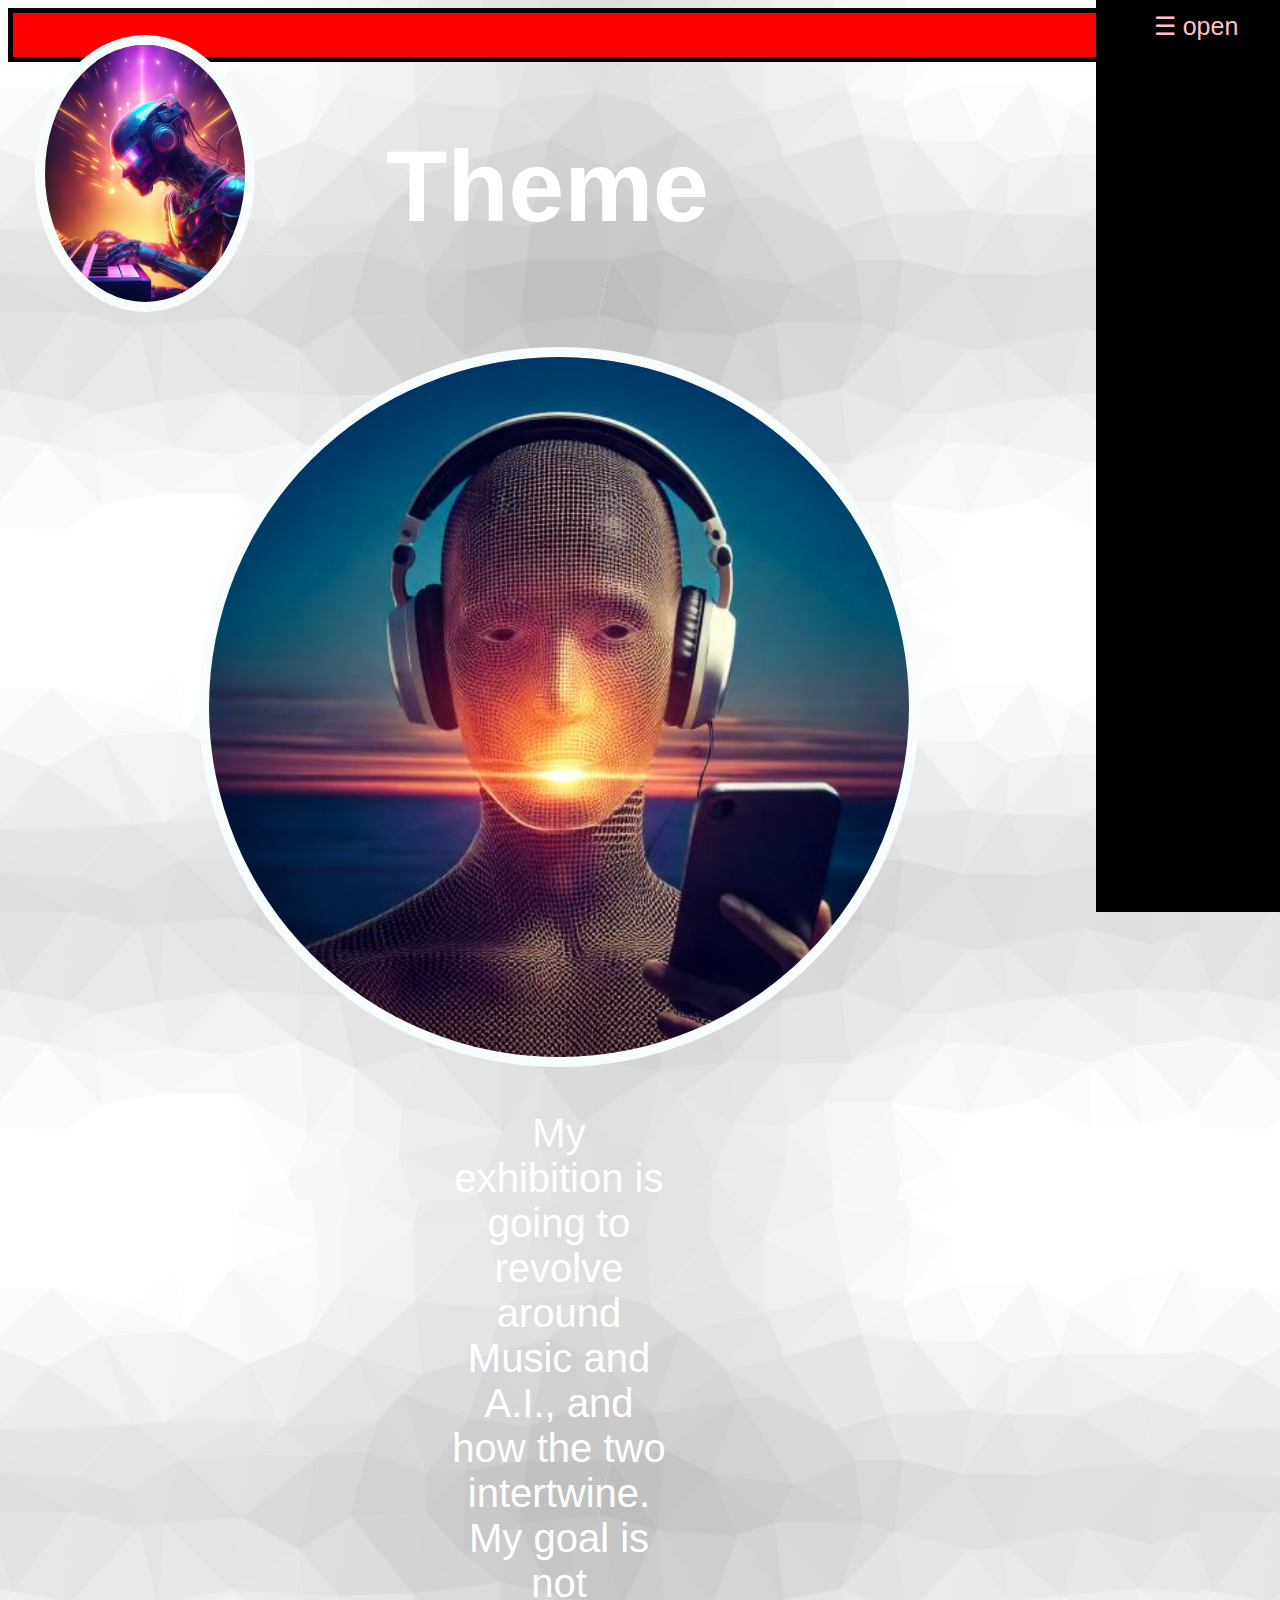
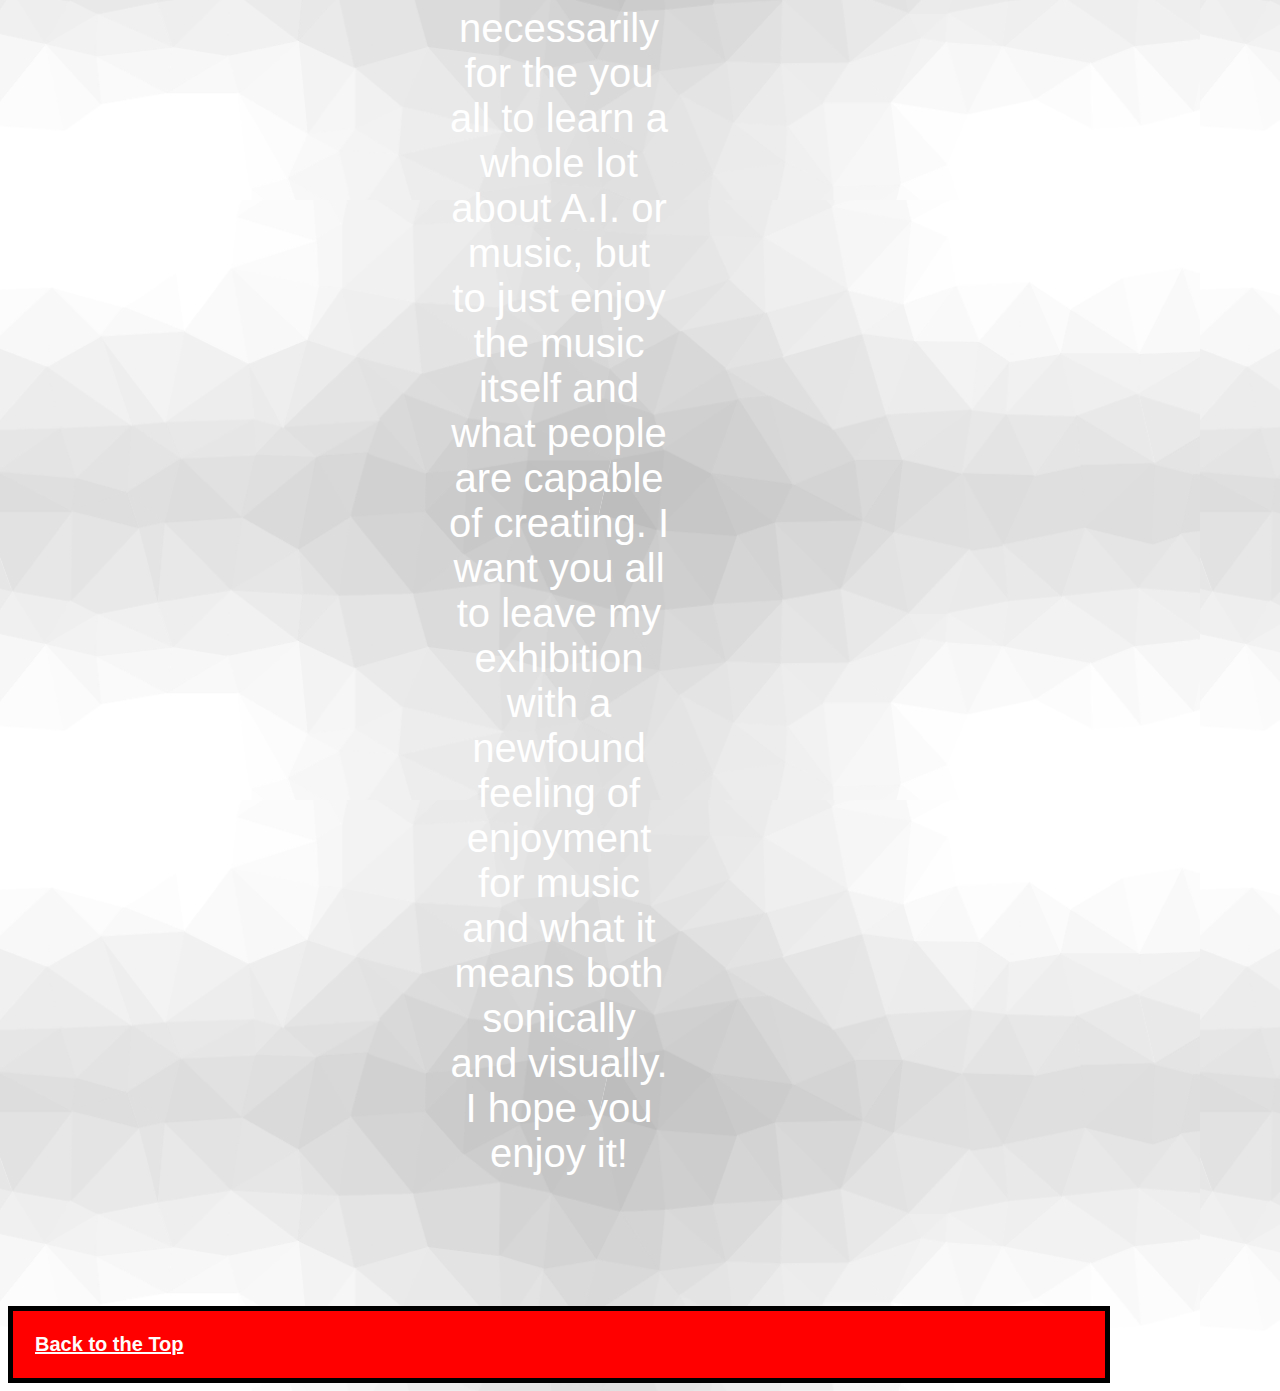
==== Website-Art/about.html @ 968a1096 "adfs" ====
<!DOCTYPE html>
<html lang="en-us">
    <head>
        <meta charset="UTF-8">
        <meta name="description" content="my website">
        <meta name="author" content="Conor Manley">
        <meta name="viewport" content="width-device-width, initial-scale=1.0">

        <link rel="stylesheet" type="text/css" href="./style.css">

        <title>
            CONORSWORLD
        </title>    

    </head>

    <body>

        <nav>
            <a href="index.html">
                <img src="./images/Robot.jpeg" alt="Conor Manley" width="200" style="float: left">
            </a>
        </nav>

        
        <div class="sidenav">
            <a>
                <span onclick="openNav()">&#9776; open</span>
            </a>    
        </div>
             
        <script>
            function openNav() {
            document.getElementById("myNav").style.width = "100%";
            }
    
            function closeNav() {
            document.getElementById("myNav").style.width = "0%";
            }
        </script>
        
        <div id="myNav" class="overlay">
            <a href="javascript:void(0)" class="closebtn" onclick="closeNav()">&times;</a>
            <div class="overlay-content">
                <a href="./index.html">Home</a>
                <a href="./me.html">About Me</a>
                <a href="./Video1.html">Composition</a>
                <a href="./Video2.html">Heartbeat</a>
                <a href="./Video3.html">Beach Boys</a>
                <a href="./Video4.html">Vortex</a>
                <a href="./Game1.html">Bread</a>
                <a href="./Video5.html">Zuck</a> 
                <a href="./Song1.html">Joy</a>
                <a href="./reflection.html">Reflection</a> 
              <br />
              <br />
              <br />
              <br />
              <br />
              <br />
              <br />
              <br />
              <br />
              <br />
              <br />
              <br />
              <a>&#xA9 2024 Conor Manley</a>
            </div>
        </div>

        <h1 style="margin-right: 270px">
            Theme
        </h1>

        <br />
        <br />

        <div class="conor-photo">
            <img src="./images/firefly.jpg" alt="Conor Manley" width="700">
        </div>

        <div class="about">
            <p>
                My exhibition is going to revolve around Music and A.I., and how the two intertwine.
                My goal is not necessarily for the you all to learn a whole lot about A.I. or music, but to just enjoy the music itself and what people are capable of creating. I want you all to leave my exhibition with a newfound feeling of enjoyment for music and what it means both sonically and visually.
                I hope you enjoy it!
            </p>
        </div>

        <br />
        <br />
        <br />
        <br />
        <br />

        <nav>
            <a href="./about.html"><b>Back to the Top</b></a>
        </nav>

    </body>
---- Website-Art/style.css ----
nav {
    background-color: red;
    text-align: left;
    color: rgb(0, 0, 0);
    padding: 2.0%;
    border: 5px black solid;
}

a {
    color: rgb(254, 252, 252);
    font-family: Arial, Helvetica, sans-serif;
    font-size: 20px;
} 

body {
    font-family: 'Lato', sans-serif; 
    text-align: center; 
    margin-right: 170px;
    background-image: url("./images/background.jpg");
    }

img {
    border: 10px solid rgb(247, 252, 252);
    border-radius: 50%;
}

h1 {
    font-size: 100px;
    color: white 
}

h2 {
    margin-right: 270px;
    font-size: 50px;
    color: white;
}
  
.sidenav {
    height: 100%;
    width: 160px;
    position: fixed;
    z-index: 1;
    top: 0;
    right: 0;
    background-color: black;
    overflow-x: hidden;
    padding-top: 20px;
}

.sidenav a {
    padding: 6px 8px 6px 16px;
    text-decoration: none;
    font-size: 25px;
    color: pink;
    display: block;
}
  
.sidenav a:hover {
    color: blue;
}

.sidenav a:visited {
    color: purple; /* Changes to purple after the link is clicked */
}
  
.main {
    margin-left: 160px; 
    font-size: 28px; 
    padding: 0px 10px;
}

.overlay {
    height: 100%;
    width: 0;
    position: fixed;
    z-index: 2;
    top: 0;
    right: 0;
    background-color: rgb(0,0,0);
    background-color: rgba(0,0,0, 0.9);
    overflow-x: hidden;
    transition: 0.5s;
}
  
.overlay-content {
    position: relative;
    top: 25%;
    width: 100%;
    text-align: center;
    margin-top: 30px;
}
  
.overlay a {
    padding: 8px;
    text-decoration: none;
    font-size: 36px;
    color: pink;
    display: block;
    transition: 0.3s;
}
  
.overlay a:hover, .overlay a:focus {
    color: #f1f1f1;
}
  
.overlay .closebtn {
    position: absolute;
    top: 20px;
    left: 45px;
    font-size: 60px;
}
  
@media screen and (max-height: 450px) {
    .overlay a {font-size: 20px}
    .overlay .closebtn {
    font-size: 40px;
    top: 15px;
    right: 35px; }
    .sidenav {padding-top: 15px;}
    .sidenav a {font-size: 18px;}
}

.img-conor-photo {
    float: left;
    padding-left: 4em;
    padding-top: 2em;
}

.img-services {
    border: none;
    border-radius: 0%;
    width: 1000px
}

.video-services {
    width: 500px
}

.about {
    color: white;
    text-align: center;
    font-size: 40px;
    padding-left: 11em;
    padding-right: 11em;
}

.contact {
    color: black;
    text-align: center;
    font-size: 30px;
    padding: 100px;
    margin: auto;
}

.home {
    color:white;
    text-align: center;
    font-size: 40px;
    padding-left: 11em;
    padding-right: 11em;
}

@media screen and (min-width: 769px) and (max-width: 1280px) {
    .nav {width:fit-content; height: fit-content;}
    .sidenav{padding: 6px 8px 6px 16px}
    .img {width:fit-content; height:fit-content}
    .h1 {font-size: 70px}
    .h2 {font-size: 40px}
    .p {padding: 30px}
}

@media screen and (min-width: 361px) and (max-width: 768px) {
    .h1 {font-size: 18px}
    .h2 {font-size: 24px}
    .sidenav {padding: 3px 4px 3px 8px; width: 100%; position: relative;}
    .img {width: 100%; margin-left: 0;}
    .p {padding: 10px}
    .nav {width: fit-content; height: fit-content}
    .body {margin-right: 0}
}

@media screen and (max-width: 360px) {
    .img {width: 100%; float: none; margin-left: 0; height: auto}
    .sidenav {padding: 3px 4px 3px 8px; width: 100%; position: relative;}
    .nav {width: fit-content; height: fit-content}
    .h1 {font-size: 18px;}
    .h2 {font-size: 24px}
    .p {padding: 10px}
    .body {margin-right: 0}
}

.audio-container {
    text-align: center;
    margin: 20px 0;
}

audio {
    width: 100%; 
    max-width: 400px; 
    border: 2px solid black;
    border-radius: 10px; 
}
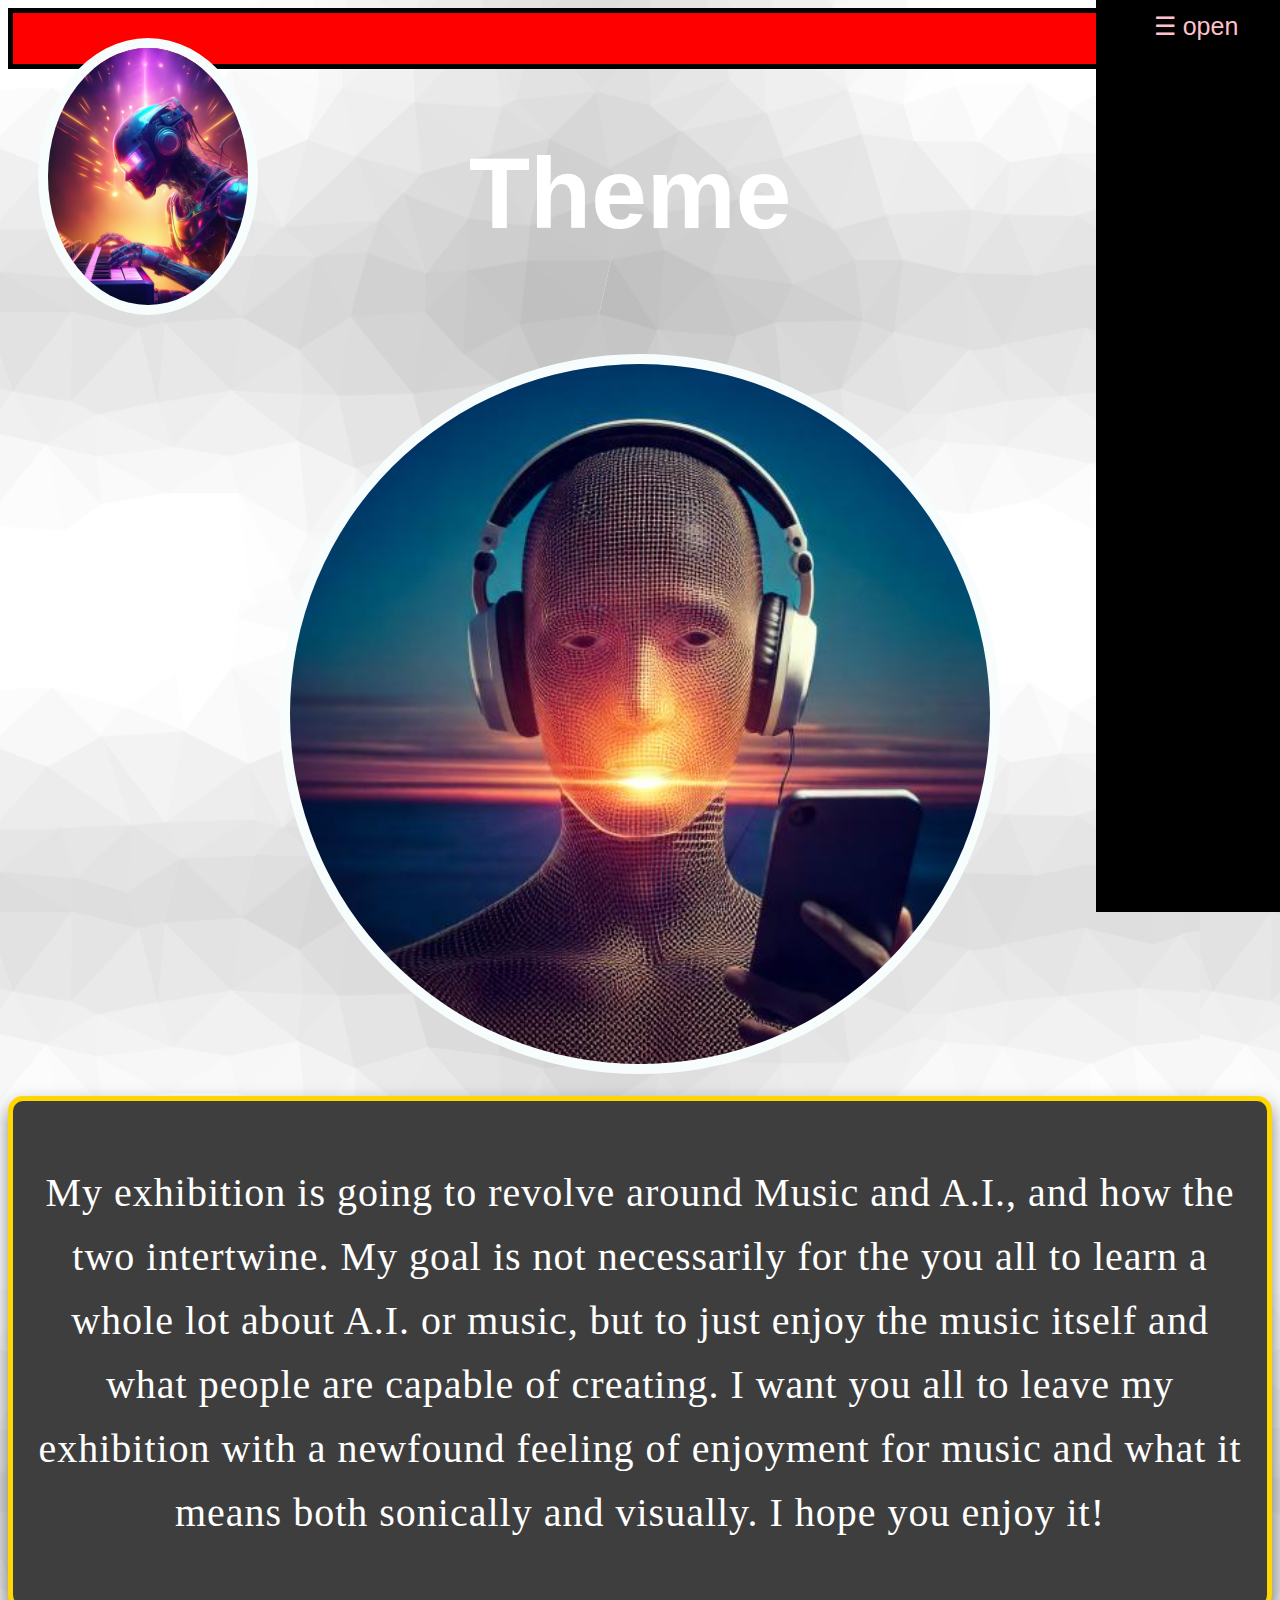
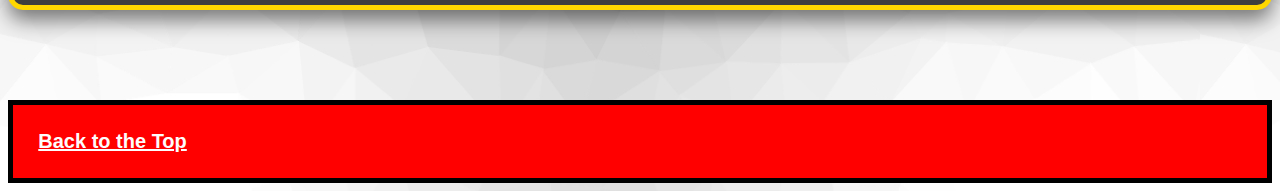
==== commit 98cc9b15: "sgsfg" ====
--- a/Website-Art/about.html
+++ b/Website-Art/about.html
@@ -79,6 +79,8 @@
             <img src="./images/firefly.jpg" alt="Conor Manley" width="700">
         </div>
 
+        <br/>
+
         <div class="about">
             <p>
                 My exhibition is going to revolve around Music and A.I., and how the two intertwine.
--- a/Website-Art/style.css
+++ b/Website-Art/style.css
@@ -15,7 +15,7 @@
 body {
     font-family: 'Lato', sans-serif; 
     text-align: center; 
-    margin-right: 170px;
+    margin-right: 0 auto;
     background-image: url("./images/background.jpg");
     }
 
@@ -57,10 +57,6 @@
   
 .sidenav a:hover {
     color: blue;
-}
-
-.sidenav a:visited {
-    color: purple; /* Changes to purple after the link is clicked */
 }
   
 .main {
@@ -102,6 +98,10 @@
 .overlay a:hover, .overlay a:focus {
     color: #f1f1f1;
 }
+
+.overlay a:visited {
+    color: purple; 
+}
   
 .overlay .closebtn {
     position: absolute;
@@ -140,8 +140,16 @@
     color: white;
     text-align: center;
     font-size: 40px;
-    padding-left: 11em;
-    padding-right: 11em;
+    padding: 20px; 
+    margin: 0 auto; 
+    background-color: #3e3e3e; 
+    border: 5px solid gold; 
+    border-radius: 15px; 
+    box-shadow: 0 10px 20px rgba(0, 0, 0, 0.5); 
+    max-width: 1400px; 
+    font-family: 'Georgia', serif; 
+    letter-spacing: 1px; 
+    line-height: 1.6; 
 }
 
 .contact {
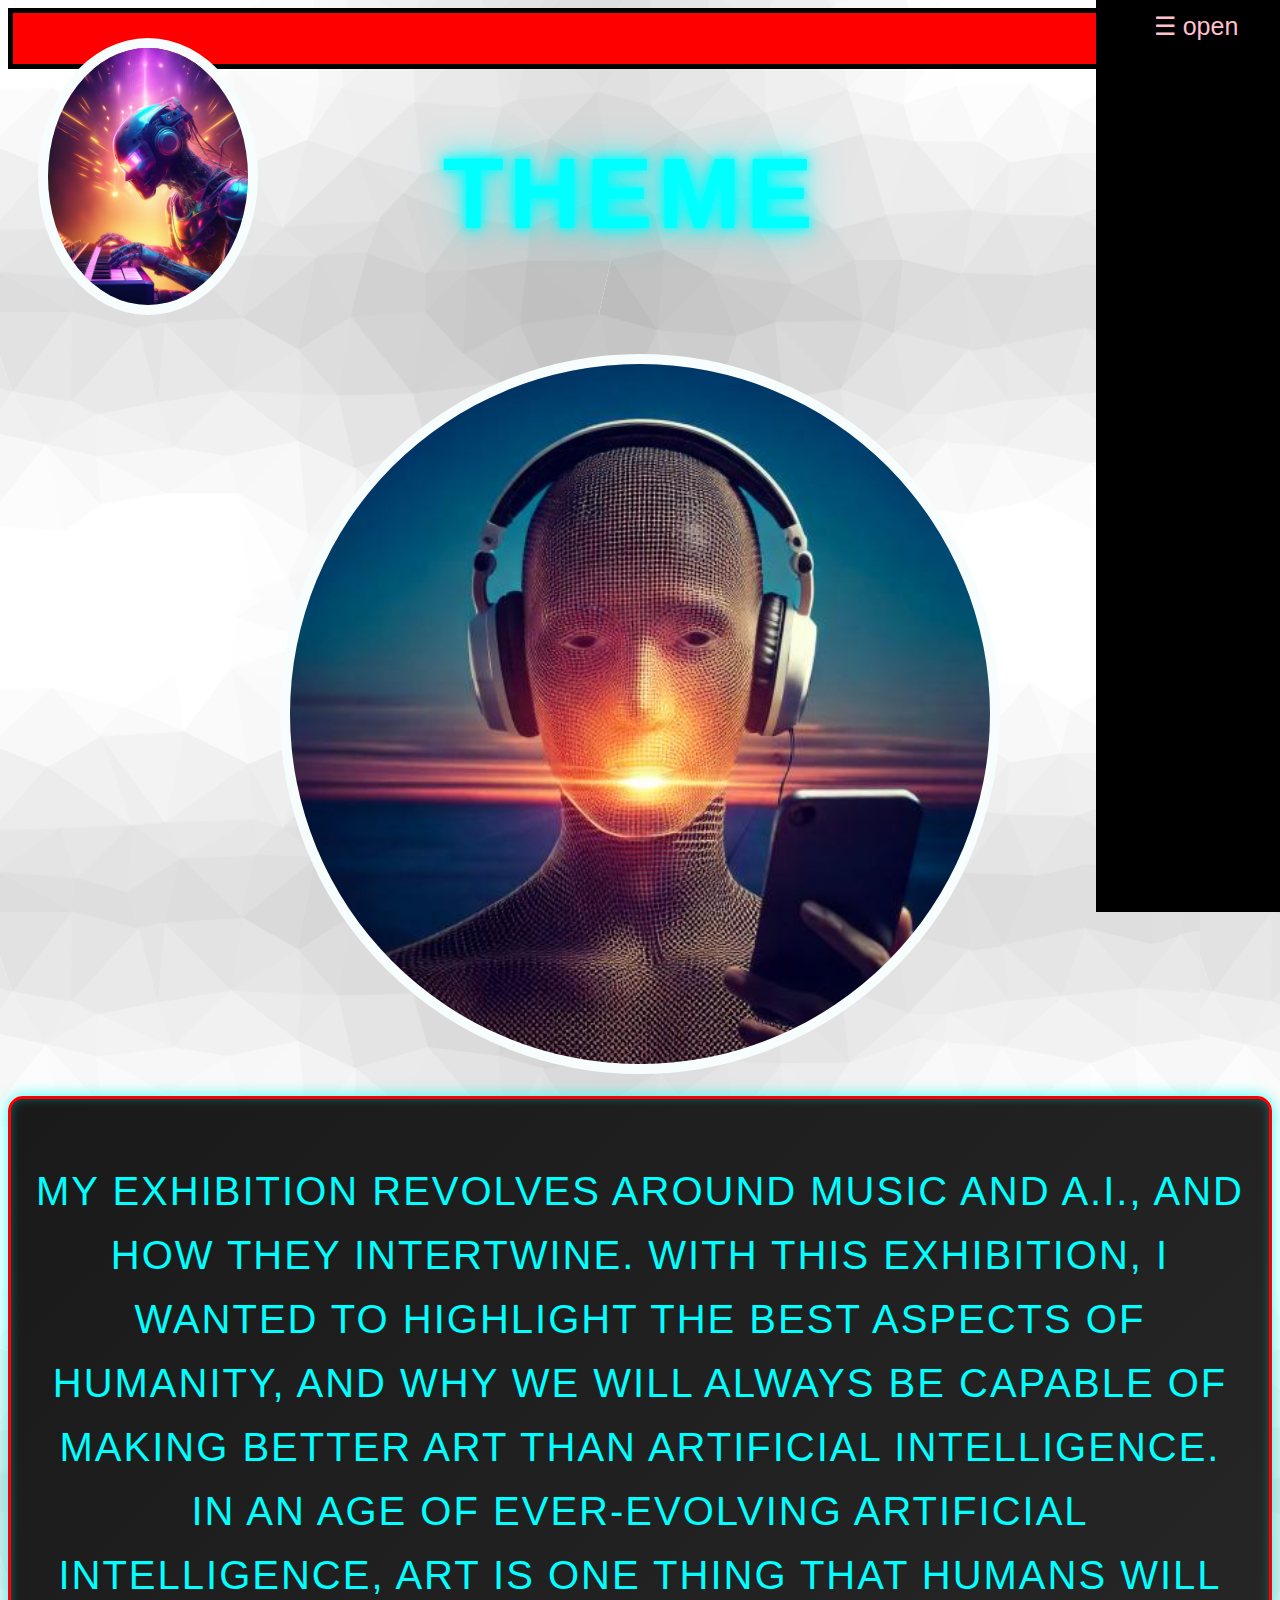
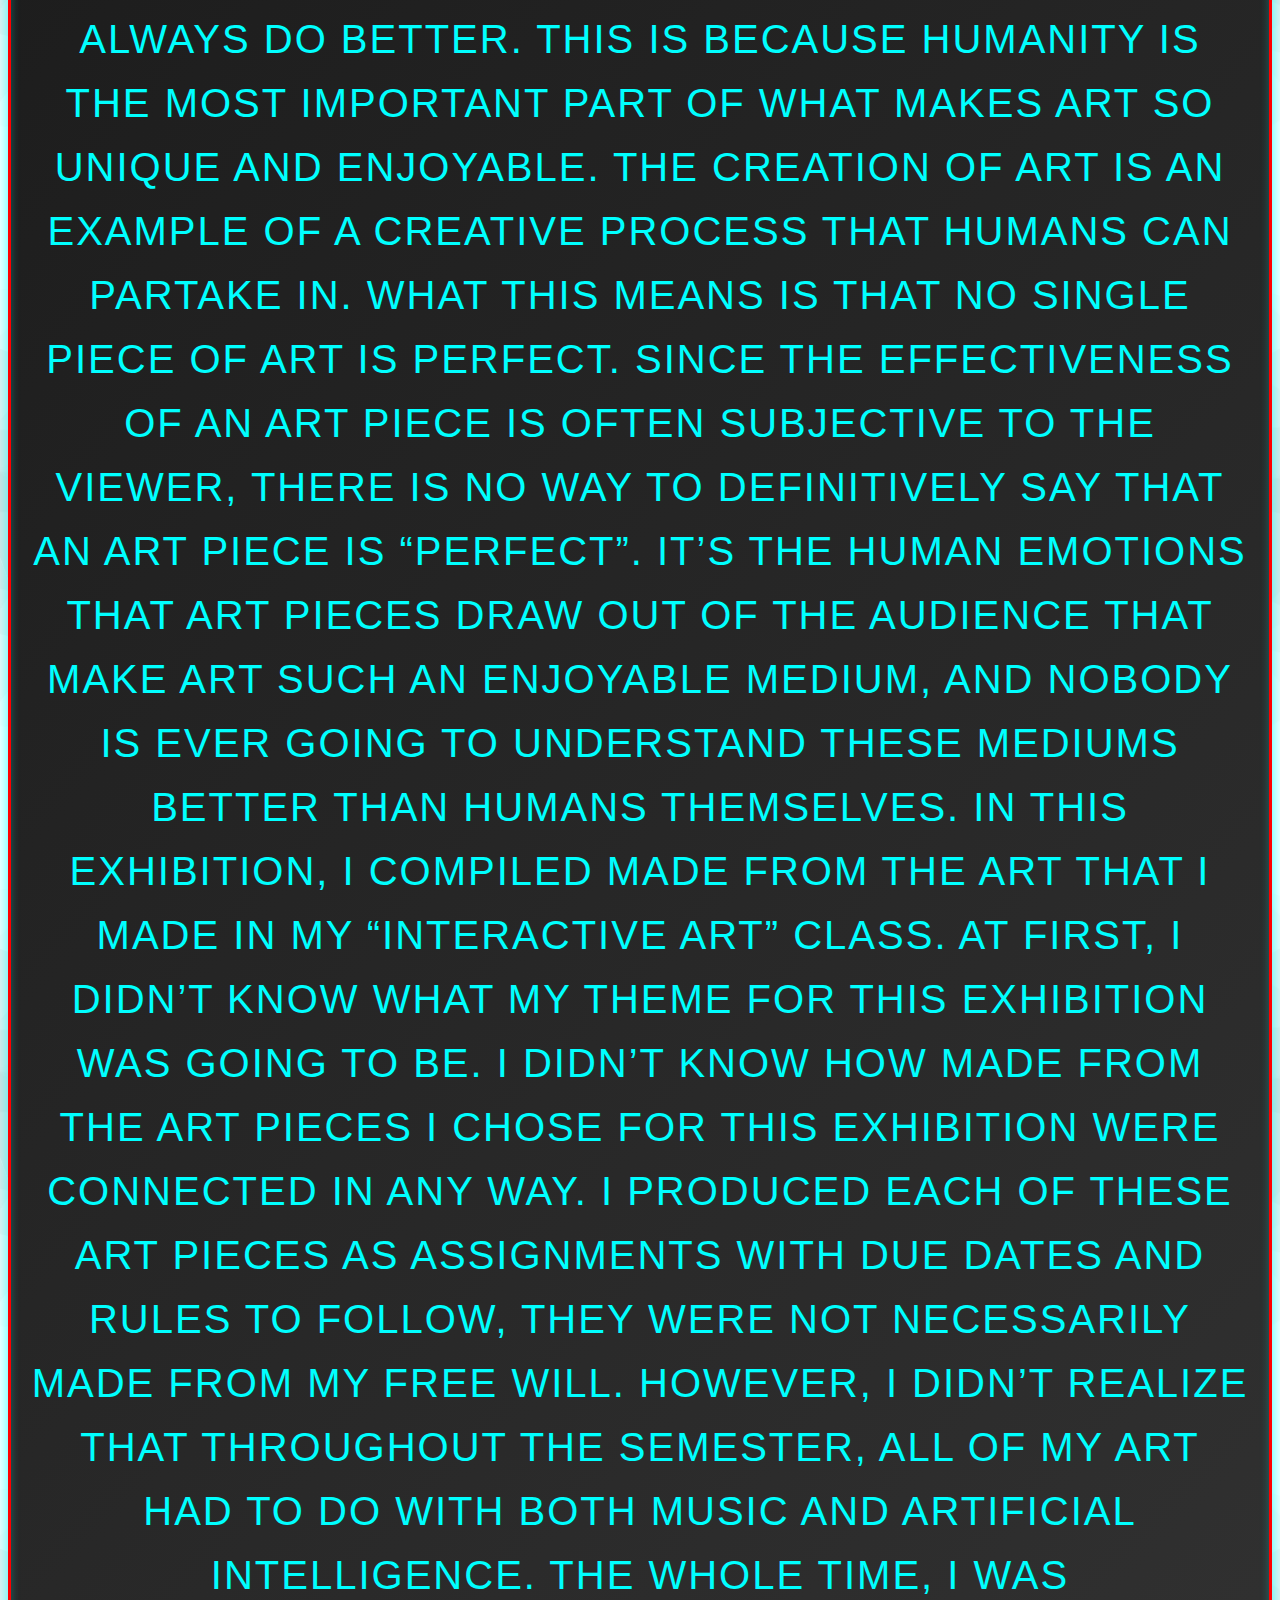
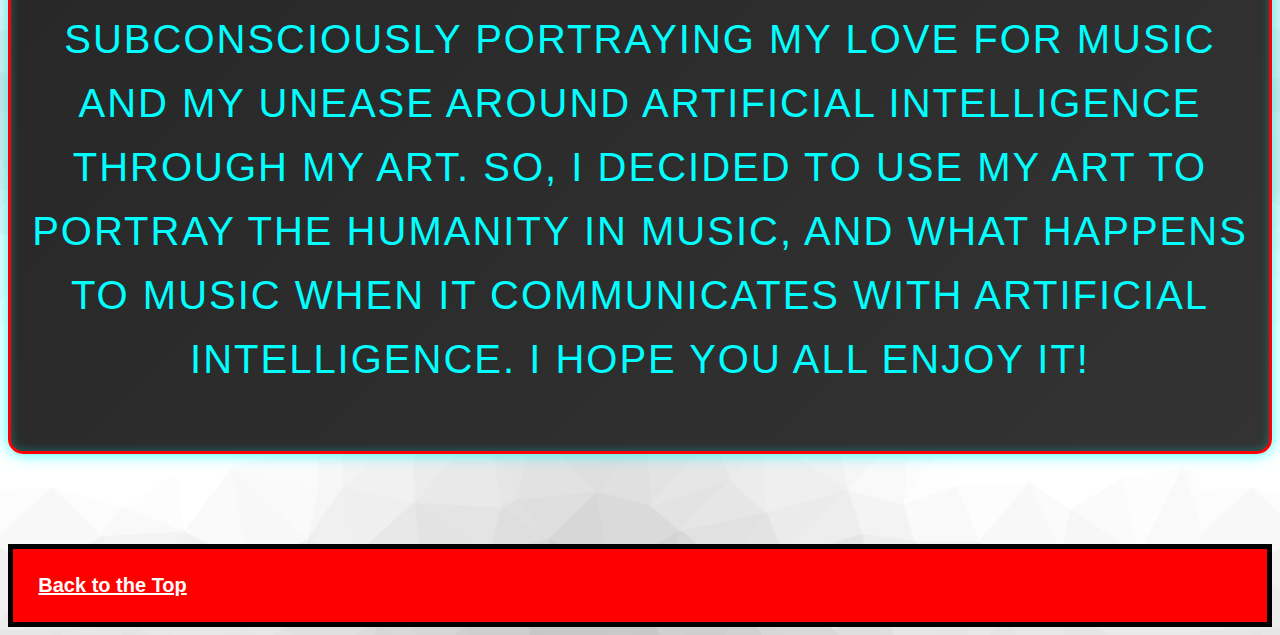
==== commit 26497582: "sgf" ====
--- a/Website-Art/about.html
+++ b/Website-Art/about.html
@@ -83,9 +83,10 @@
 
         <div class="about">
             <p>
-                My exhibition is going to revolve around Music and A.I., and how the two intertwine.
-                My goal is not necessarily for the you all to learn a whole lot about A.I. or music, but to just enjoy the music itself and what people are capable of creating. I want you all to leave my exhibition with a newfound feeling of enjoyment for music and what it means both sonically and visually.
-                I hope you enjoy it!
+                My exhibition revolves around Music and A.I., and how they intertwine. With this exhibition, I wanted to highlight the best aspects of humanity, and why we will always be capable of making better art than Artificial Intelligence.
+	In an age of ever-evolving artificial intelligence, art is one thing that humans will always do better. This is because humanity is the most important part of what makes art so unique and enjoyable. The creation of Art is an example of a creative process that humans can partake in. What this means is that no single piece of art is perfect. Since the effectiveness of an art piece is often subjective to the viewer, there is no way to definitively say that an art piece is “perfect”. It’s the human emotions that art pieces draw out of the audience that make art such an enjoyable medium, and nobody is ever going to understand these mediums better than humans themselves.
+	In this exhibition, I compiled made from the art that I made in my “Interactive Art” class. At first, I didn’t know what my theme for this exhibition was going to be. I didn’t know how made from the art pieces I chose for this exhibition were connected in any way. I produced each of these art pieces as assignments with due dates and rules to follow, they were not necessarily made from my free will. However, I didn’t realize that throughout the semester, all of my art had to do with both music and Artificial Intelligence. The whole time, I was subconsciously portraying my love for music and my unease around Artificial Intelligence through my art. So, I decided to use my art to portray the humanity in music, and what happens to music when it communicates with Artificial Intelligence.
+	I hope you all enjoy it! 
             </p>
         </div>
 
--- a/Website-Art/style.css
+++ b/Website-Art/style.css
@@ -26,7 +26,33 @@
 
 h1 {
     font-size: 100px;
-    color: white 
+    color: #00ffff; 
+    text-align: center; 
+    font-family: 'Orbitron', sans-serif; 
+    text-transform: uppercase; 
+    letter-spacing: 5px; 
+    text-shadow: 
+        0 0 10px #00ffff, 
+        0 0 20px #00ffff, 
+        0 0 40px rgba(0, 255, 255, 0.8); 
+    animation: flicker 2s infinite; 
+}
+
+@keyframes flicker {
+    0%, 100% {
+        opacity: 1;
+        text-shadow: 
+            0 0 10px #00ffff, 
+            0 0 20px #00ffff, 
+            0 0 40px rgba(0, 255, 255, 0.8);
+    }
+    50% {
+        opacity: 0.8;
+        text-shadow: 
+            0 0 8px #00ffff, 
+            0 0 15px #00ffff, 
+            0 0 30px rgba(0, 255, 255, 0.5);
+    }
 }
 
 h2 {
@@ -137,19 +163,37 @@
 }
 
 .about {
-    color: white;
+    color: #00ffff; 
     text-align: center;
     font-size: 40px;
-    padding: 20px; 
-    margin: 0 auto; 
-    background-color: #3e3e3e; 
-    border: 5px solid gold; 
-    border-radius: 15px; 
-    box-shadow: 0 10px 20px rgba(0, 0, 0, 0.5); 
-    max-width: 1400px; 
-    font-family: 'Georgia', serif; 
-    letter-spacing: 1px; 
-    line-height: 1.6; 
+    padding: 20px;
+    margin: 0 auto;
+    background: linear-gradient(135deg, #1a1a1a, #333333); 
+    border: 3px solid red; 
+    border-radius: 15px;
+    box-shadow: 
+        0 0 15px rgba(0, 255, 255, 0.8), 
+        inset 0 0 10px rgba(0, 255, 255, 0.3); 
+    max-width: 1400px;
+    font-family: 'Orbitron', sans-serif; 
+    letter-spacing: 2px; 
+    line-height: 1.6;
+    text-transform: uppercase; 
+    position: relative; 
+    animation: neon-glow 1.5s infinite alternate;
+}
+
+@keyframes neon-glow {
+    0% {
+        box-shadow: 
+            0 0 10px rgba(0, 255, 255, 0.5), 
+            inset 0 0 5px rgba(0, 255, 255, 0.2);
+    }
+    100% {
+        box-shadow: 
+            0 0 20px rgba(0, 255, 255, 1), 
+            inset 0 0 10px rgba(0, 255, 255, 0.5);
+    }
 }
 
 .contact {
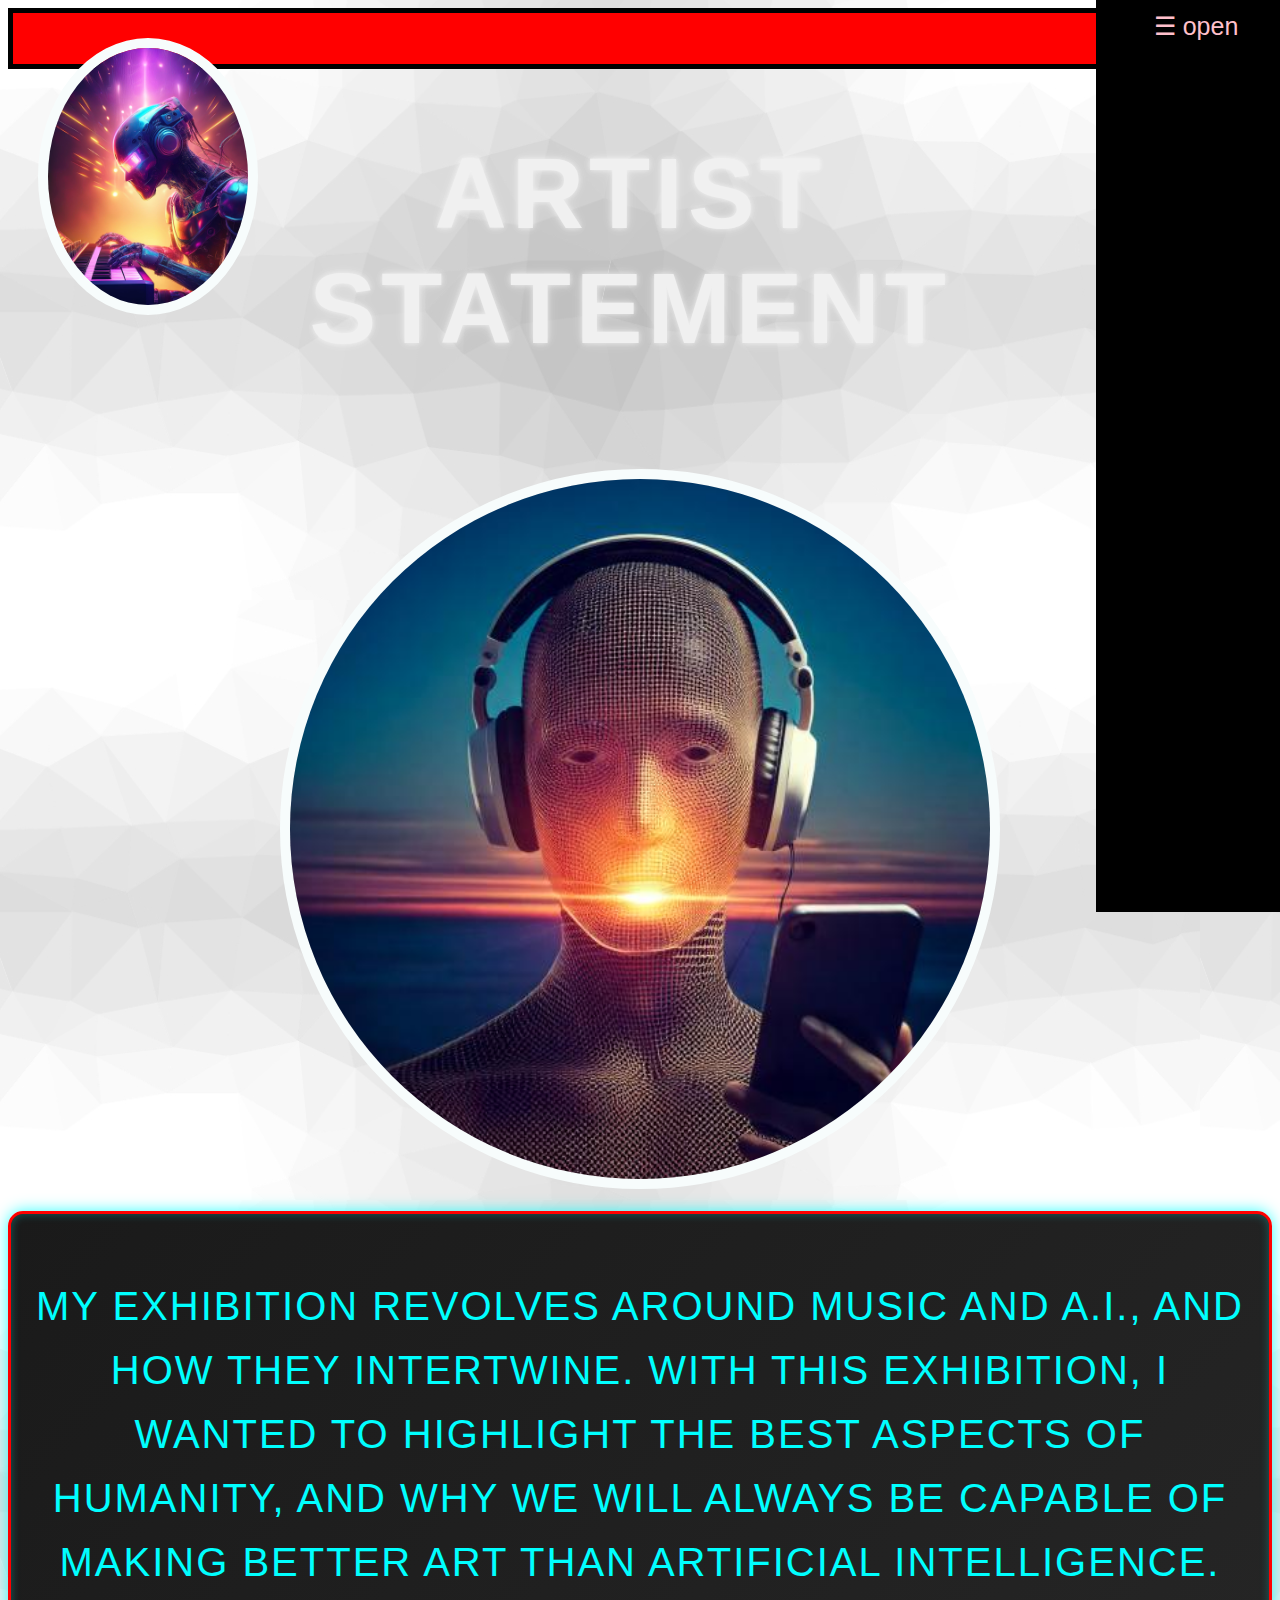
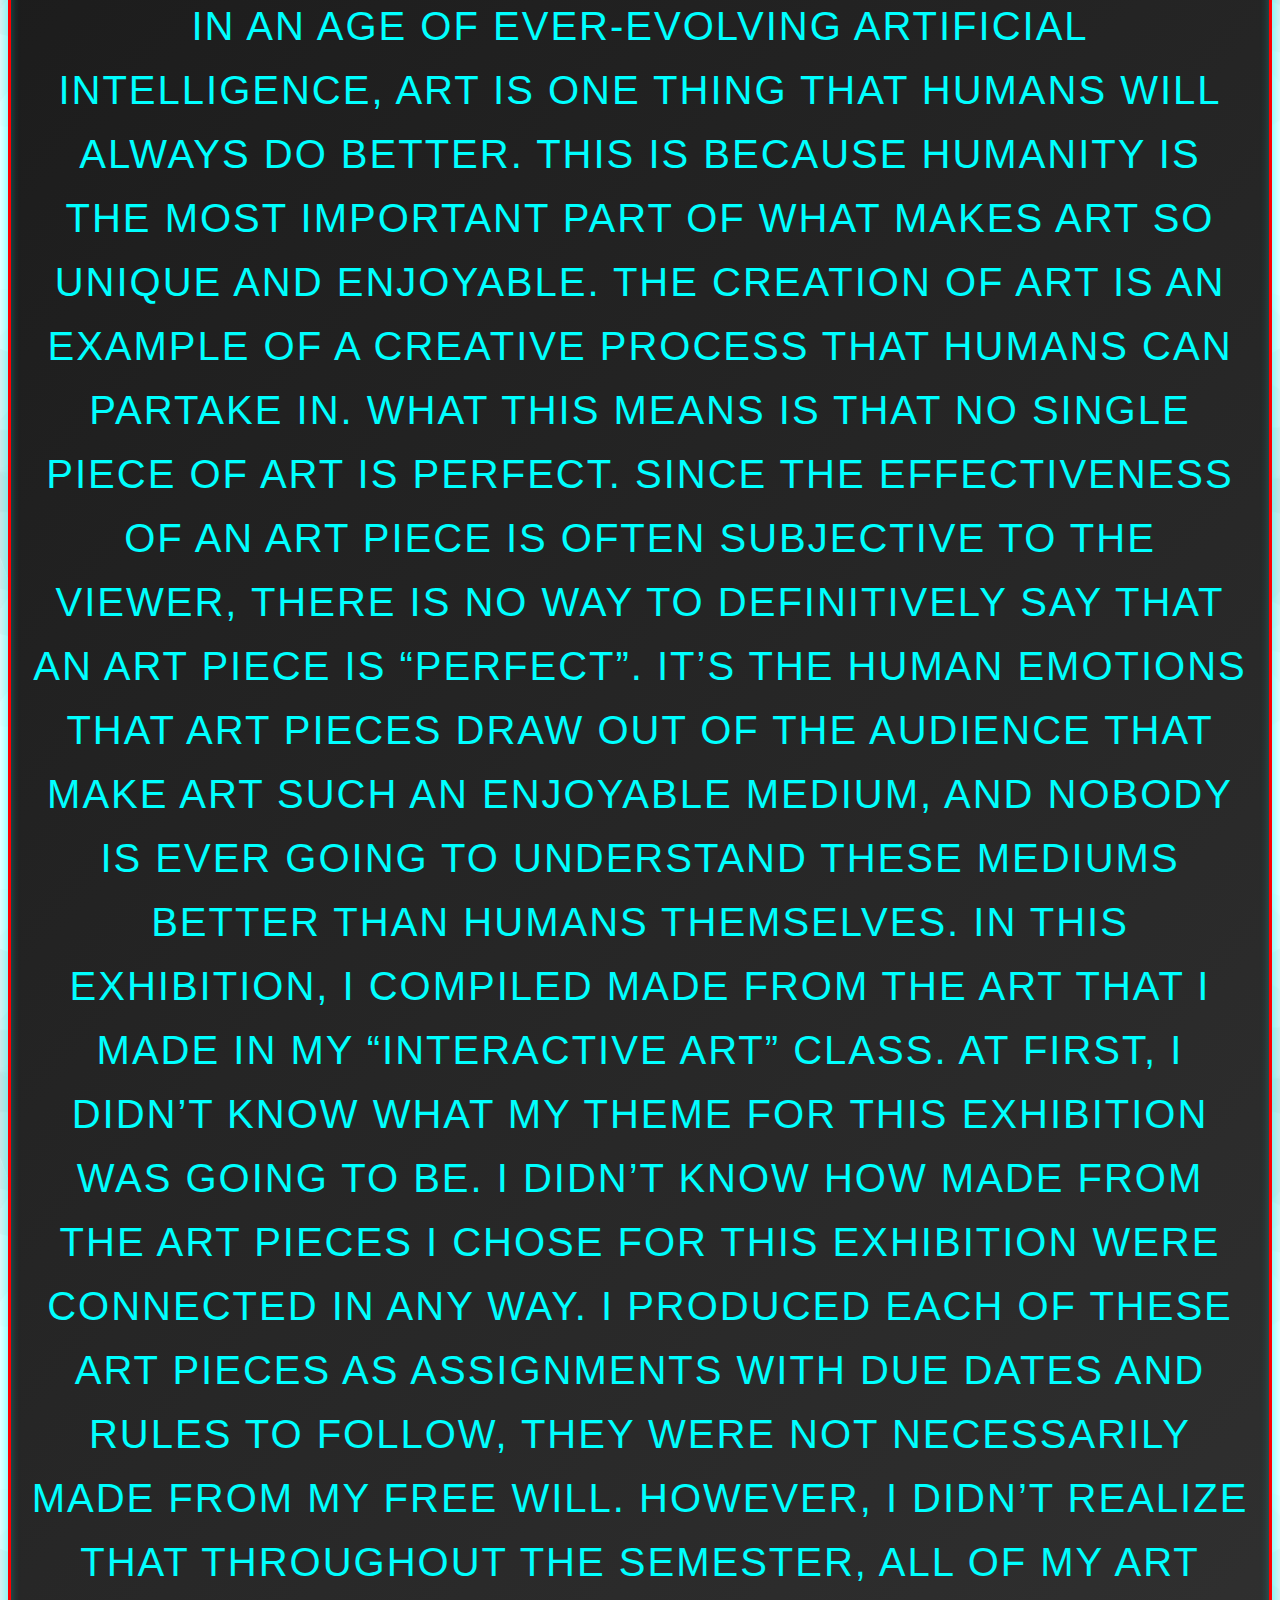
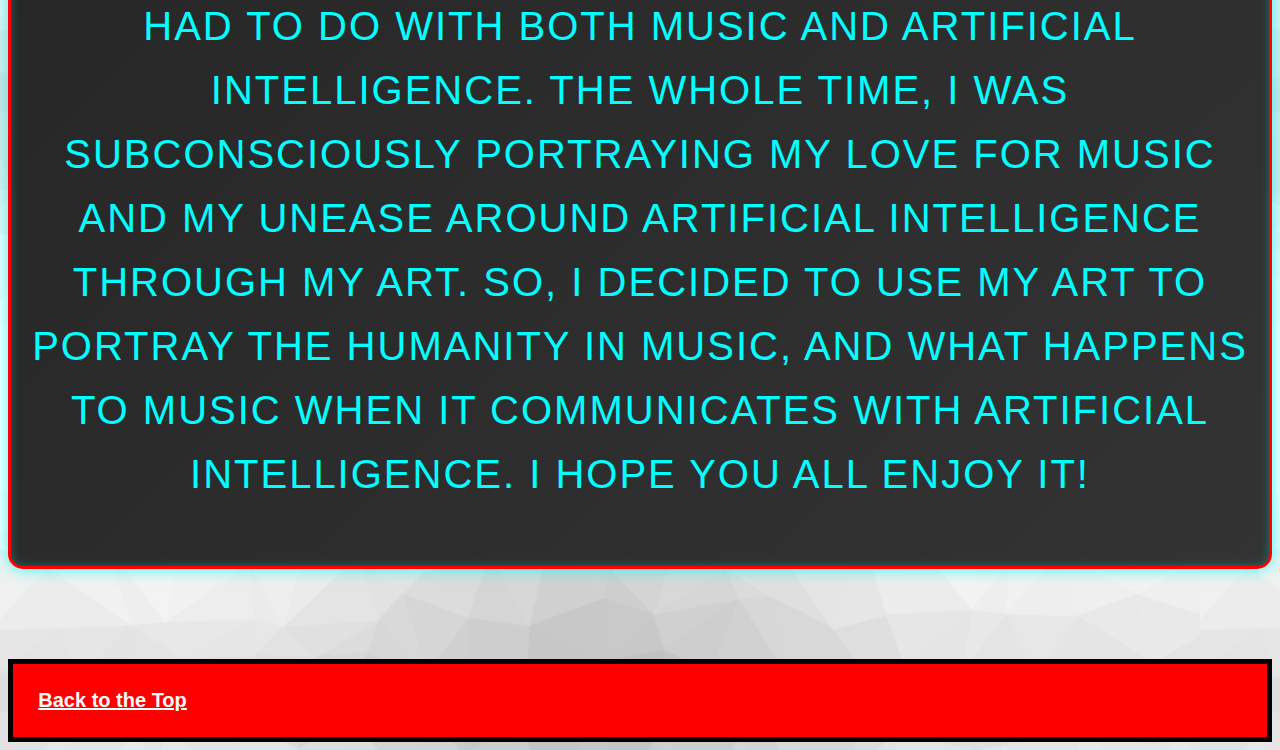
==== commit f82fc177: "adfs" ====
--- a/Website-Art/about.html
+++ b/Website-Art/about.html
@@ -69,7 +69,7 @@
         </div>
 
         <h1 style="margin-right: 270px">
-            Theme
+            Artist Statement
         </h1>
 
         <br />
--- a/Website-Art/style.css
+++ b/Website-Art/style.css
@@ -26,32 +26,28 @@
 
 h1 {
     font-size: 100px;
-    color: #00ffff; 
+    color: #f0f0f0; 
     text-align: center; 
     font-family: 'Orbitron', sans-serif; 
     text-transform: uppercase; 
     letter-spacing: 5px; 
     text-shadow: 
-        0 0 10px #00ffff, 
-        0 0 20px #00ffff, 
-        0 0 40px rgba(0, 255, 255, 0.8); 
-    animation: flicker 2s infinite; 
-}
-
-@keyframes flicker {
-    0%, 100% {
-        opacity: 1;
+        0 0 5px rgba(255, 255, 255, 0.5), 
+        0 0 10px rgba(255, 255, 255, 0.3), 
+        0 0 15px rgba(255, 255, 255, 0.2); 
+    animation: soft-pulse 3s infinite alternate; 
+}
+
+@keyframes soft-pulse {
+    0% {
         text-shadow: 
-            0 0 10px #00ffff, 
-            0 0 20px #00ffff, 
-            0 0 40px rgba(0, 255, 255, 0.8);
-    }
-    50% {
-        opacity: 0.8;
+            0 0 5px rgba(255, 255, 255, 0.4), 
+            0 0 10px rgba(255, 255, 255, 0.2);
+    }
+    100% {
         text-shadow: 
-            0 0 8px #00ffff, 
-            0 0 15px #00ffff, 
-            0 0 30px rgba(0, 255, 255, 0.5);
+            0 0 8px rgba(255, 255, 255, 0.6), 
+            0 0 15px rgba(255, 255, 255, 0.4);
     }
 }
 
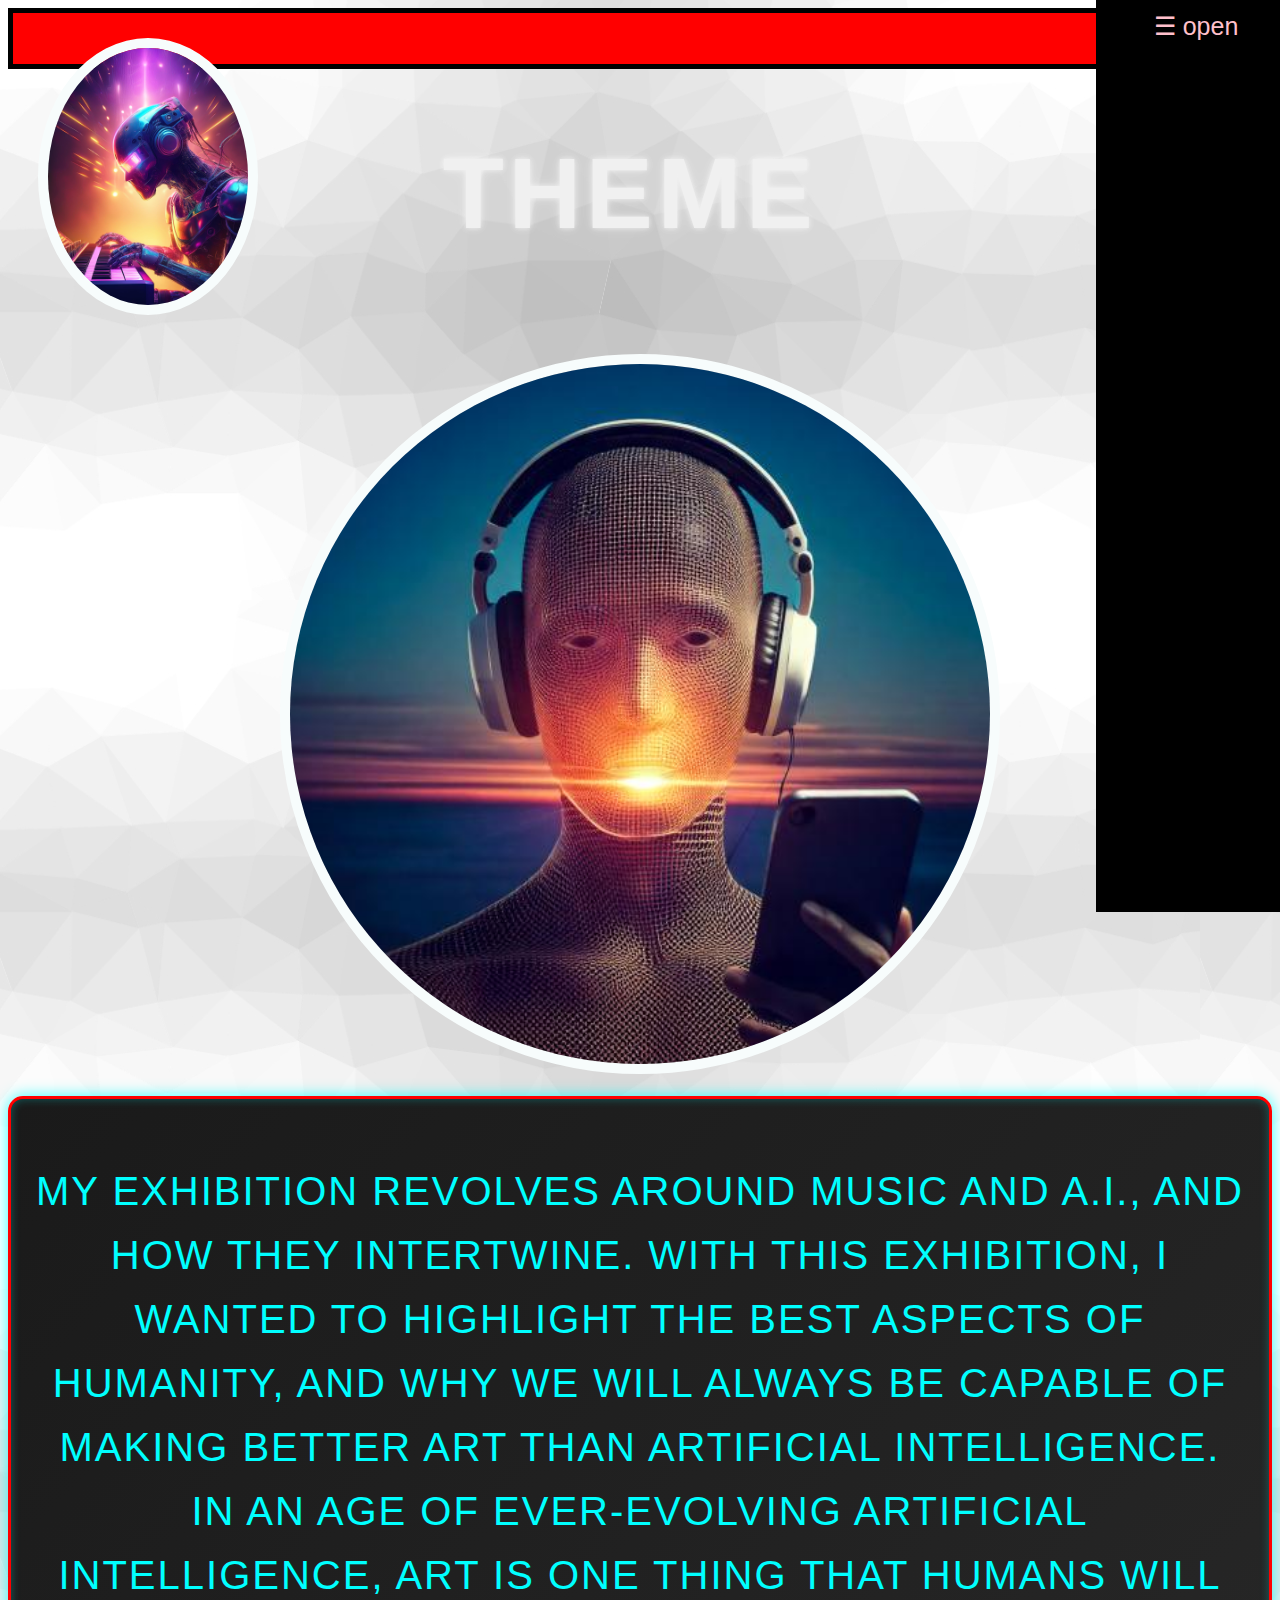
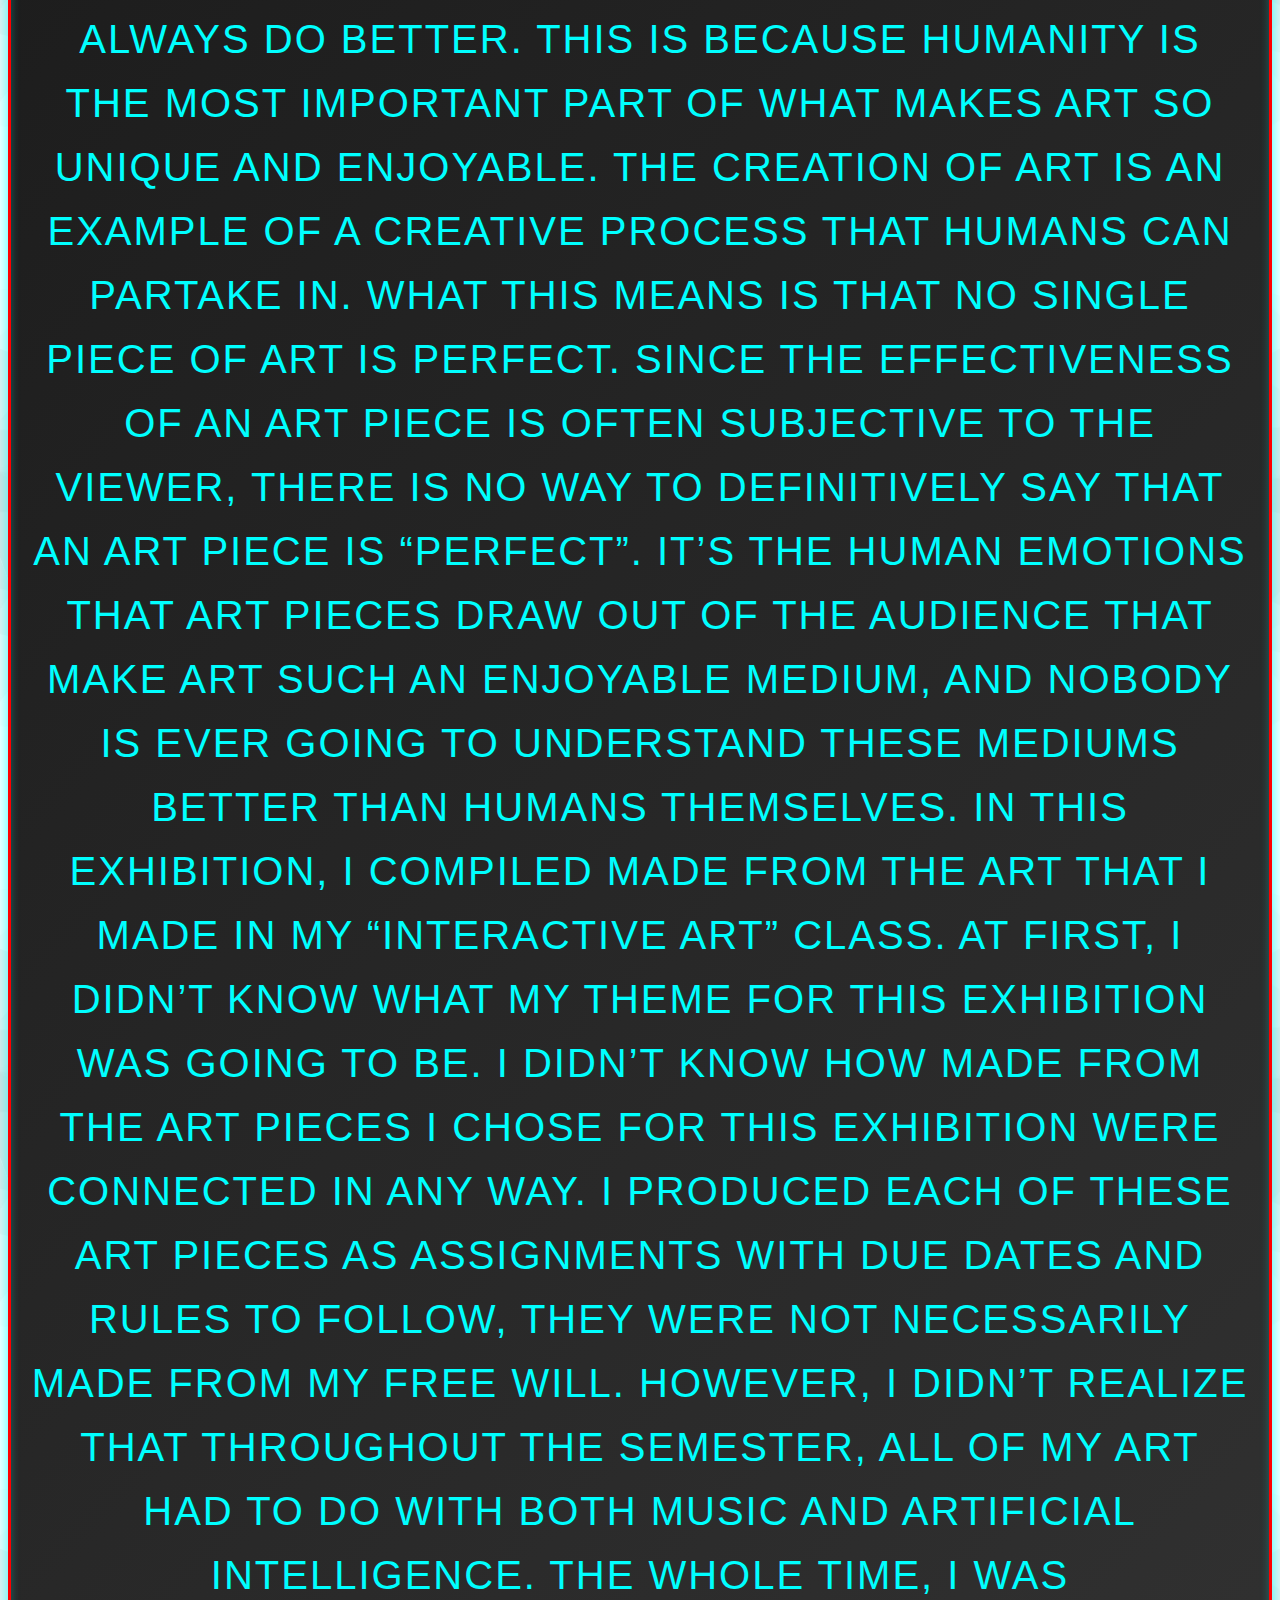
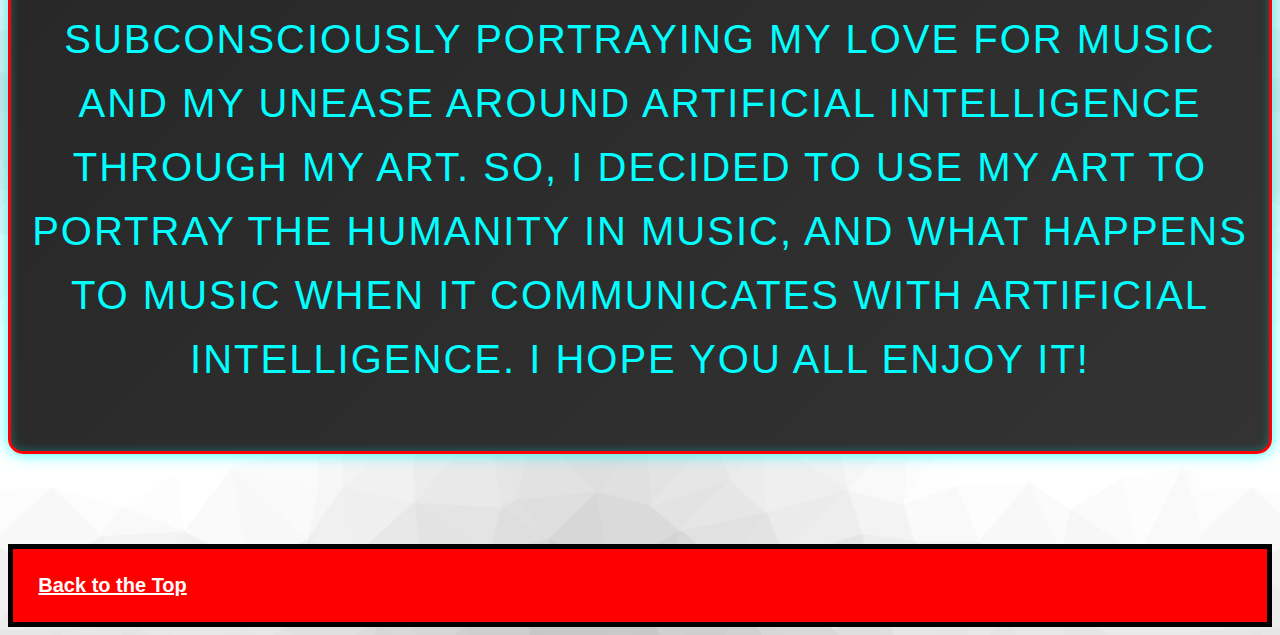
==== commit 0f3817a4: "sfsg" ====
--- a/Website-Art/about.html
+++ b/Website-Art/about.html
@@ -69,7 +69,7 @@
         </div>
 
         <h1 style="margin-right: 270px">
-            Artist Statement
+            Theme
         </h1>
 
         <br />
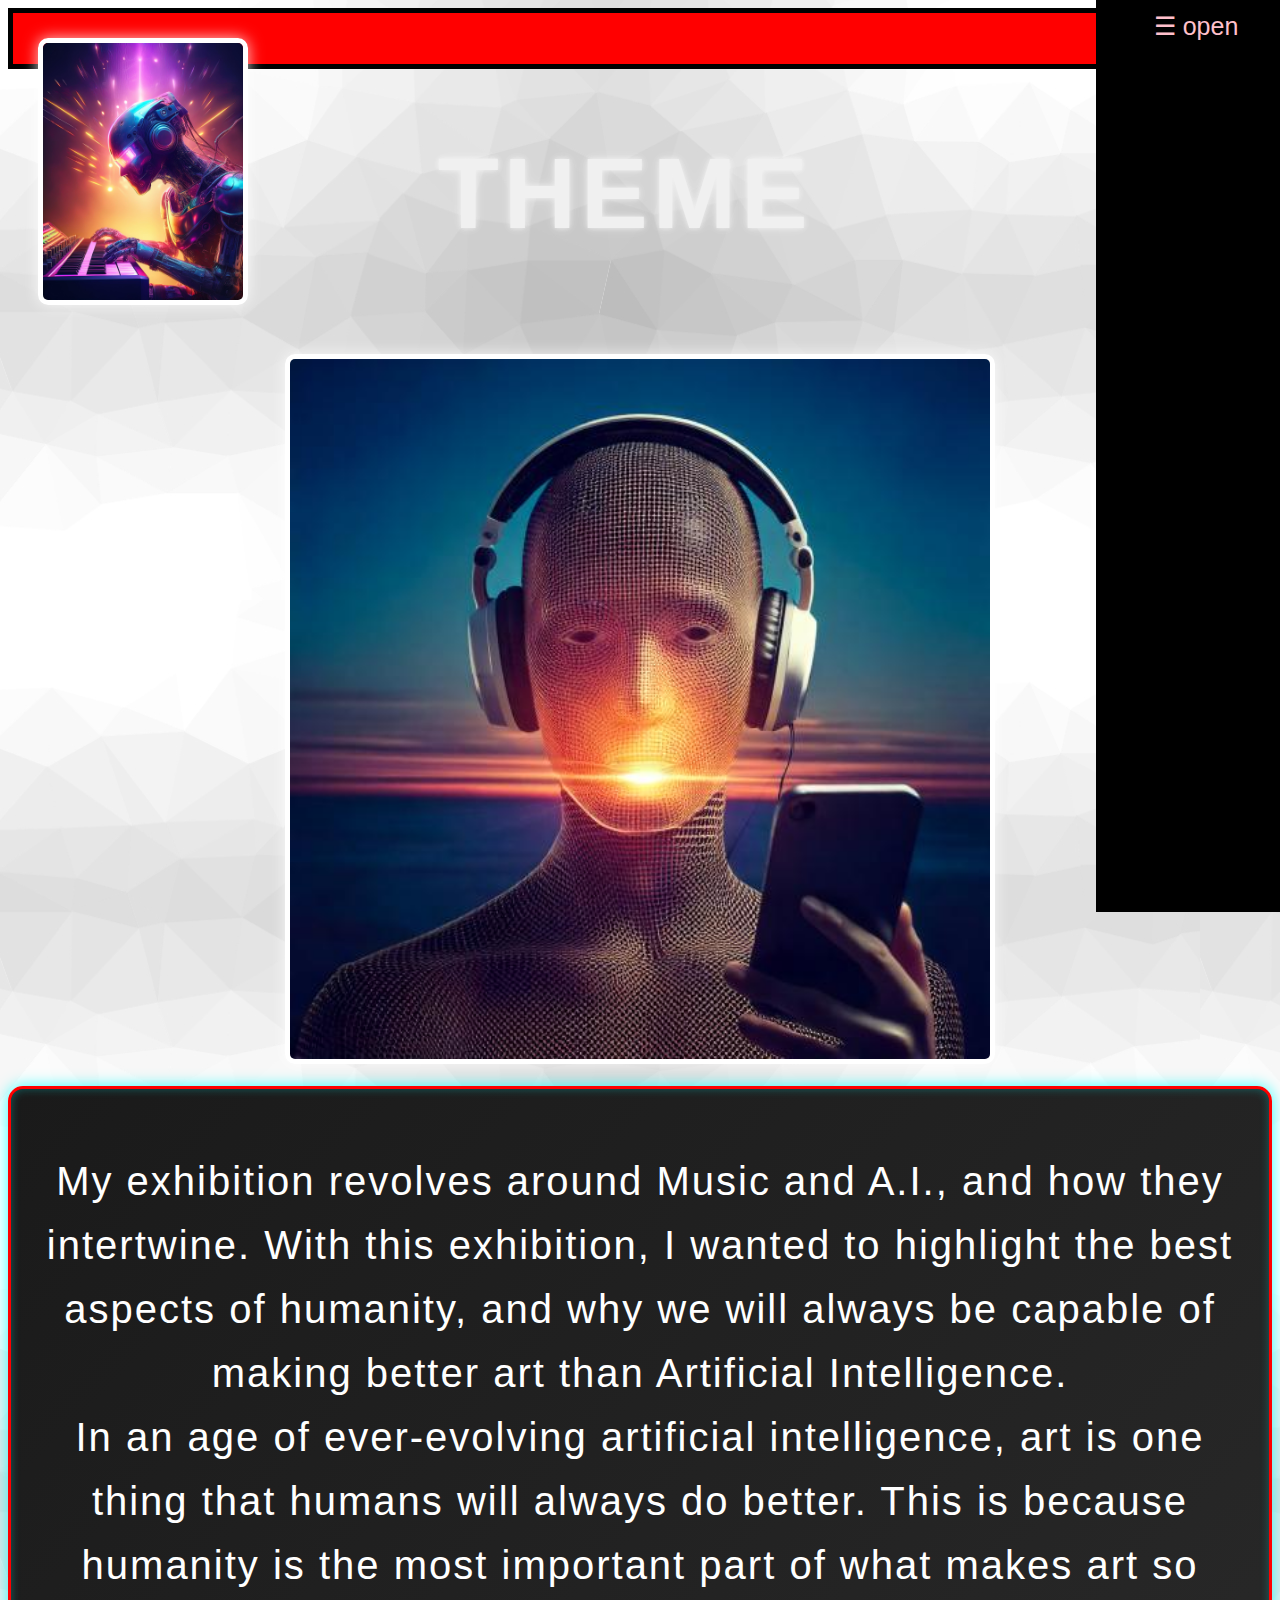
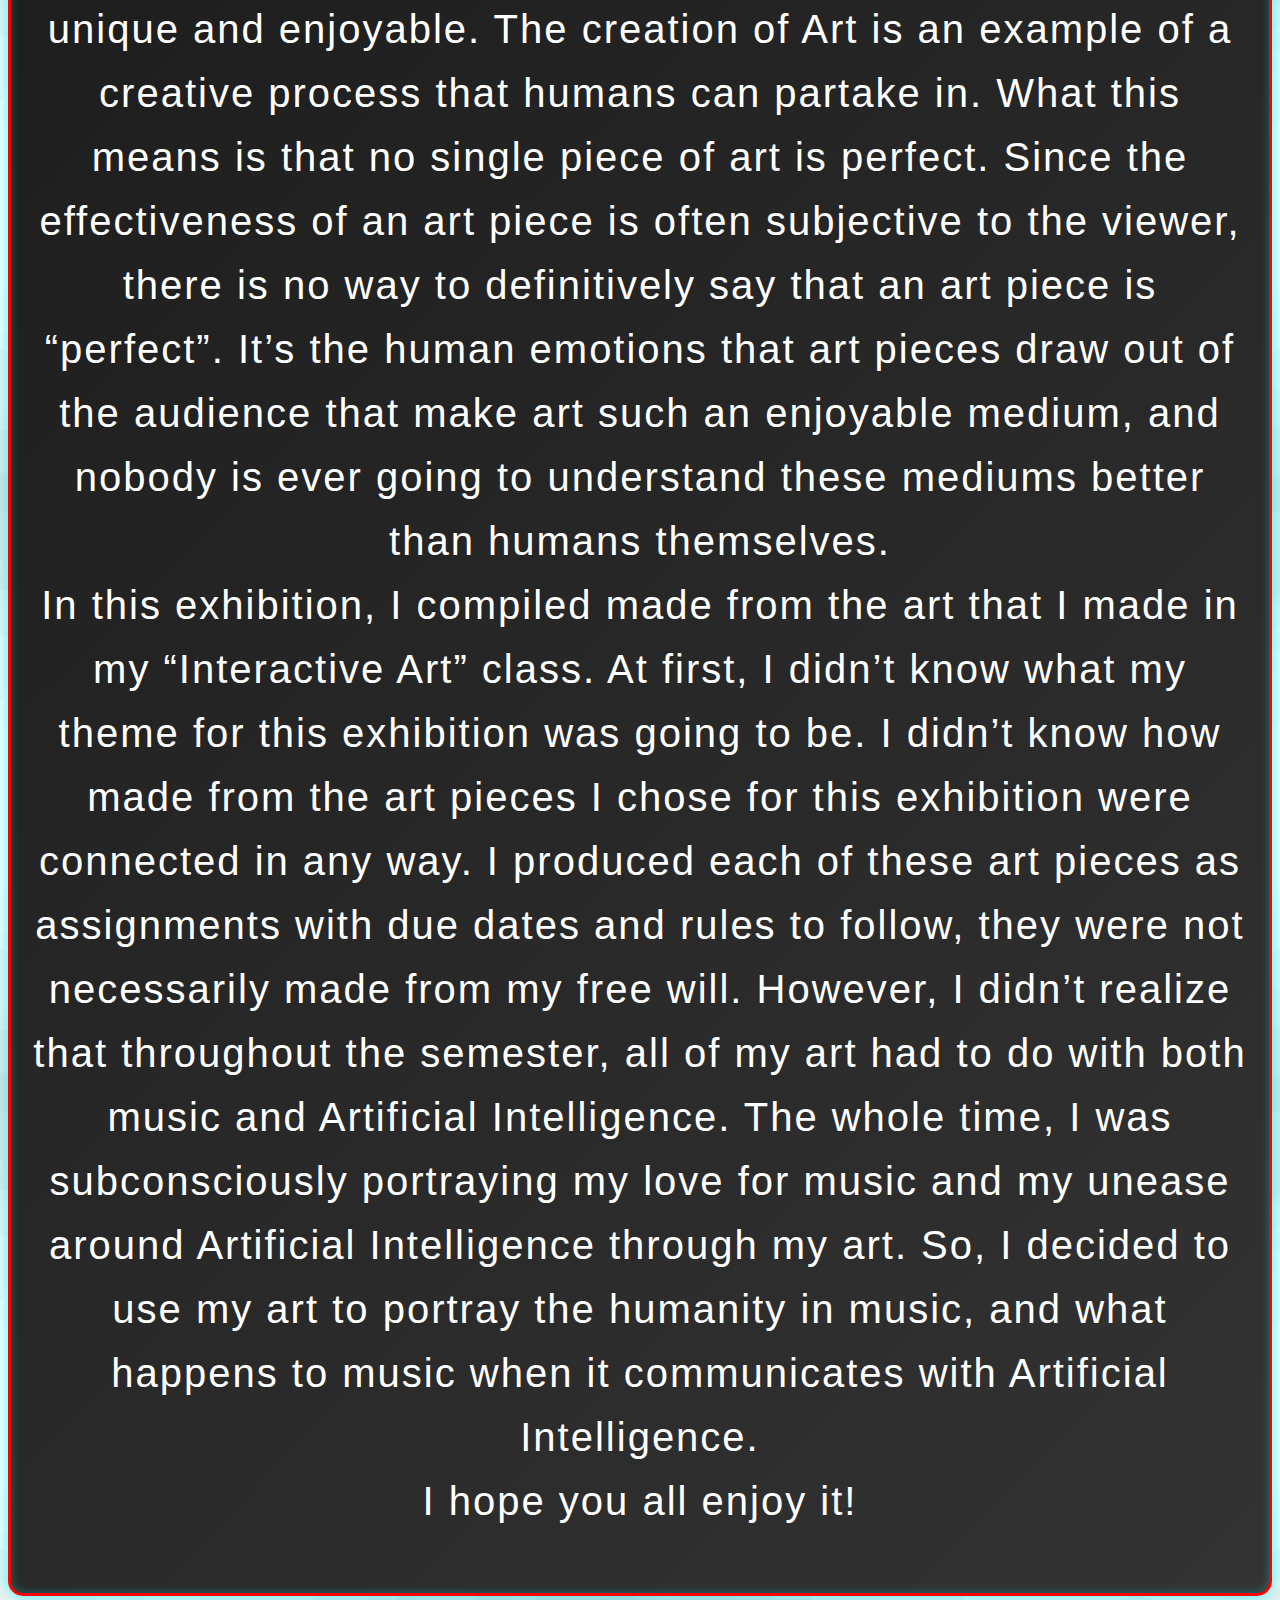
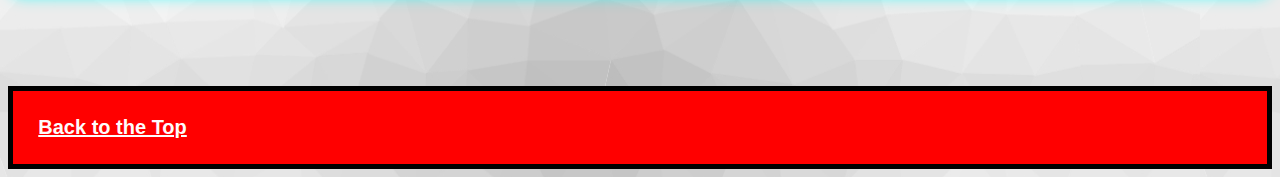
==== commit 6ef61bc5: "hgdgbbdhgdbg" ====
--- a/Website-Art/about.html
+++ b/Website-Art/about.html
@@ -83,10 +83,10 @@
 
         <div class="about">
             <p>
-                My exhibition revolves around Music and A.I., and how they intertwine. With this exhibition, I wanted to highlight the best aspects of humanity, and why we will always be capable of making better art than Artificial Intelligence.
-	In an age of ever-evolving artificial intelligence, art is one thing that humans will always do better. This is because humanity is the most important part of what makes art so unique and enjoyable. The creation of Art is an example of a creative process that humans can partake in. What this means is that no single piece of art is perfect. Since the effectiveness of an art piece is often subjective to the viewer, there is no way to definitively say that an art piece is “perfect”. It’s the human emotions that art pieces draw out of the audience that make art such an enjoyable medium, and nobody is ever going to understand these mediums better than humans themselves.
-	In this exhibition, I compiled made from the art that I made in my “Interactive Art” class. At first, I didn’t know what my theme for this exhibition was going to be. I didn’t know how made from the art pieces I chose for this exhibition were connected in any way. I produced each of these art pieces as assignments with due dates and rules to follow, they were not necessarily made from my free will. However, I didn’t realize that throughout the semester, all of my art had to do with both music and Artificial Intelligence. The whole time, I was subconsciously portraying my love for music and my unease around Artificial Intelligence through my art. So, I decided to use my art to portray the humanity in music, and what happens to music when it communicates with Artificial Intelligence.
-	I hope you all enjoy it! 
+                My exhibition revolves around Music and A.I., and how they intertwine. With this exhibition, I wanted to highlight the best aspects of humanity, and why we will always be capable of making better art than Artificial Intelligence.<br />
+                In an age of ever-evolving artificial intelligence, art is one thing that humans will always do better. This is because humanity is the most important part of what makes art so unique and enjoyable. The creation of Art is an example of a creative process that humans can partake in. What this means is that no single piece of art is perfect. Since the effectiveness of an art piece is often subjective to the viewer, there is no way to definitively say that an art piece is “perfect”. It’s the human emotions that art pieces draw out of the audience that make art such an enjoyable medium, and nobody is ever going to understand these mediums better than humans themselves. <br />
+	            In this exhibition, I compiled made from the art that I made in my “Interactive Art” class. At first, I didn’t know what my theme for this exhibition was going to be. I didn’t know how made from the art pieces I chose for this exhibition were connected in any way. I produced each of these art pieces as assignments with due dates and rules to follow, they were not necessarily made from my free will. However, I didn’t realize that throughout the semester, all of my art had to do with both music and Artificial Intelligence. The whole time, I was subconsciously portraying my love for music and my unease around Artificial Intelligence through my art. So, I decided to use my art to portray the humanity in music, and what happens to music when it communicates with Artificial Intelligence. <br />
+	            I hope you all enjoy it! 
             </p>
         </div>
 
--- a/Website-Art/style.css
+++ b/Website-Art/style.css
@@ -159,7 +159,7 @@
 }
 
 .about {
-    color: #00ffff; 
+    color:  white; 
     text-align: center;
     font-size: 40px;
     padding: 20px;
@@ -170,11 +170,11 @@
     box-shadow: 
         0 0 15px rgba(0, 255, 255, 0.8), 
         inset 0 0 10px rgba(0, 255, 255, 0.3); 
-    max-width: 1400px;
+    max-width: 1800px;
     font-family: 'Orbitron', sans-serif; 
     letter-spacing: 2px; 
     line-height: 1.6;
-    text-transform: uppercase; 
+    text-transform: none; 
     position: relative; 
     animation: neon-glow 1.5s infinite alternate;
 }
@@ -249,3 +249,14 @@
     border-radius: 10px; 
 }
 
+img, video {
+    border: 5px solid white; 
+    border-radius: 10px; 
+    box-shadow: 0 0 15px rgba(255, 255, 255, 0.8); 
+    transition: box-shadow 0.3s ease-in-out; 
+}
+
+img:hover, video:hover {
+    box-shadow: 0 0 25px rgba(255, 255, 255, 1); 
+}
+
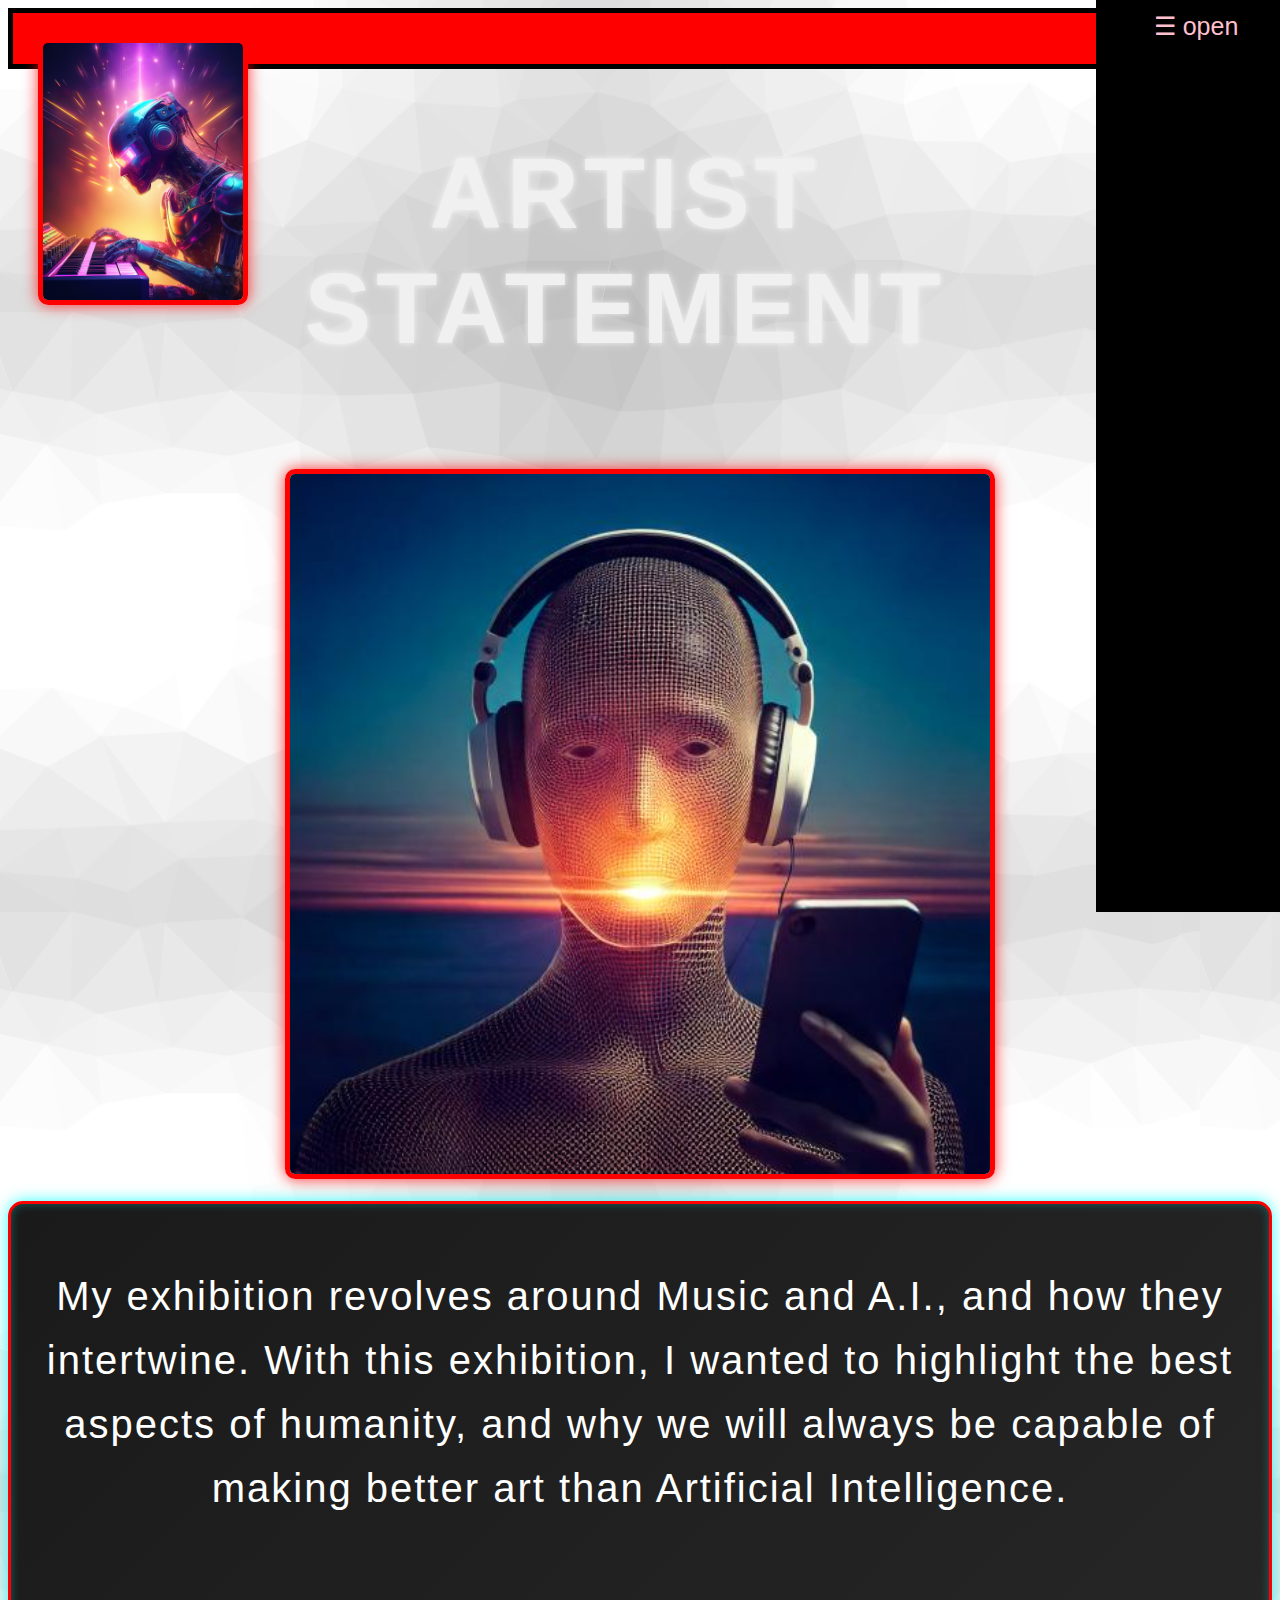
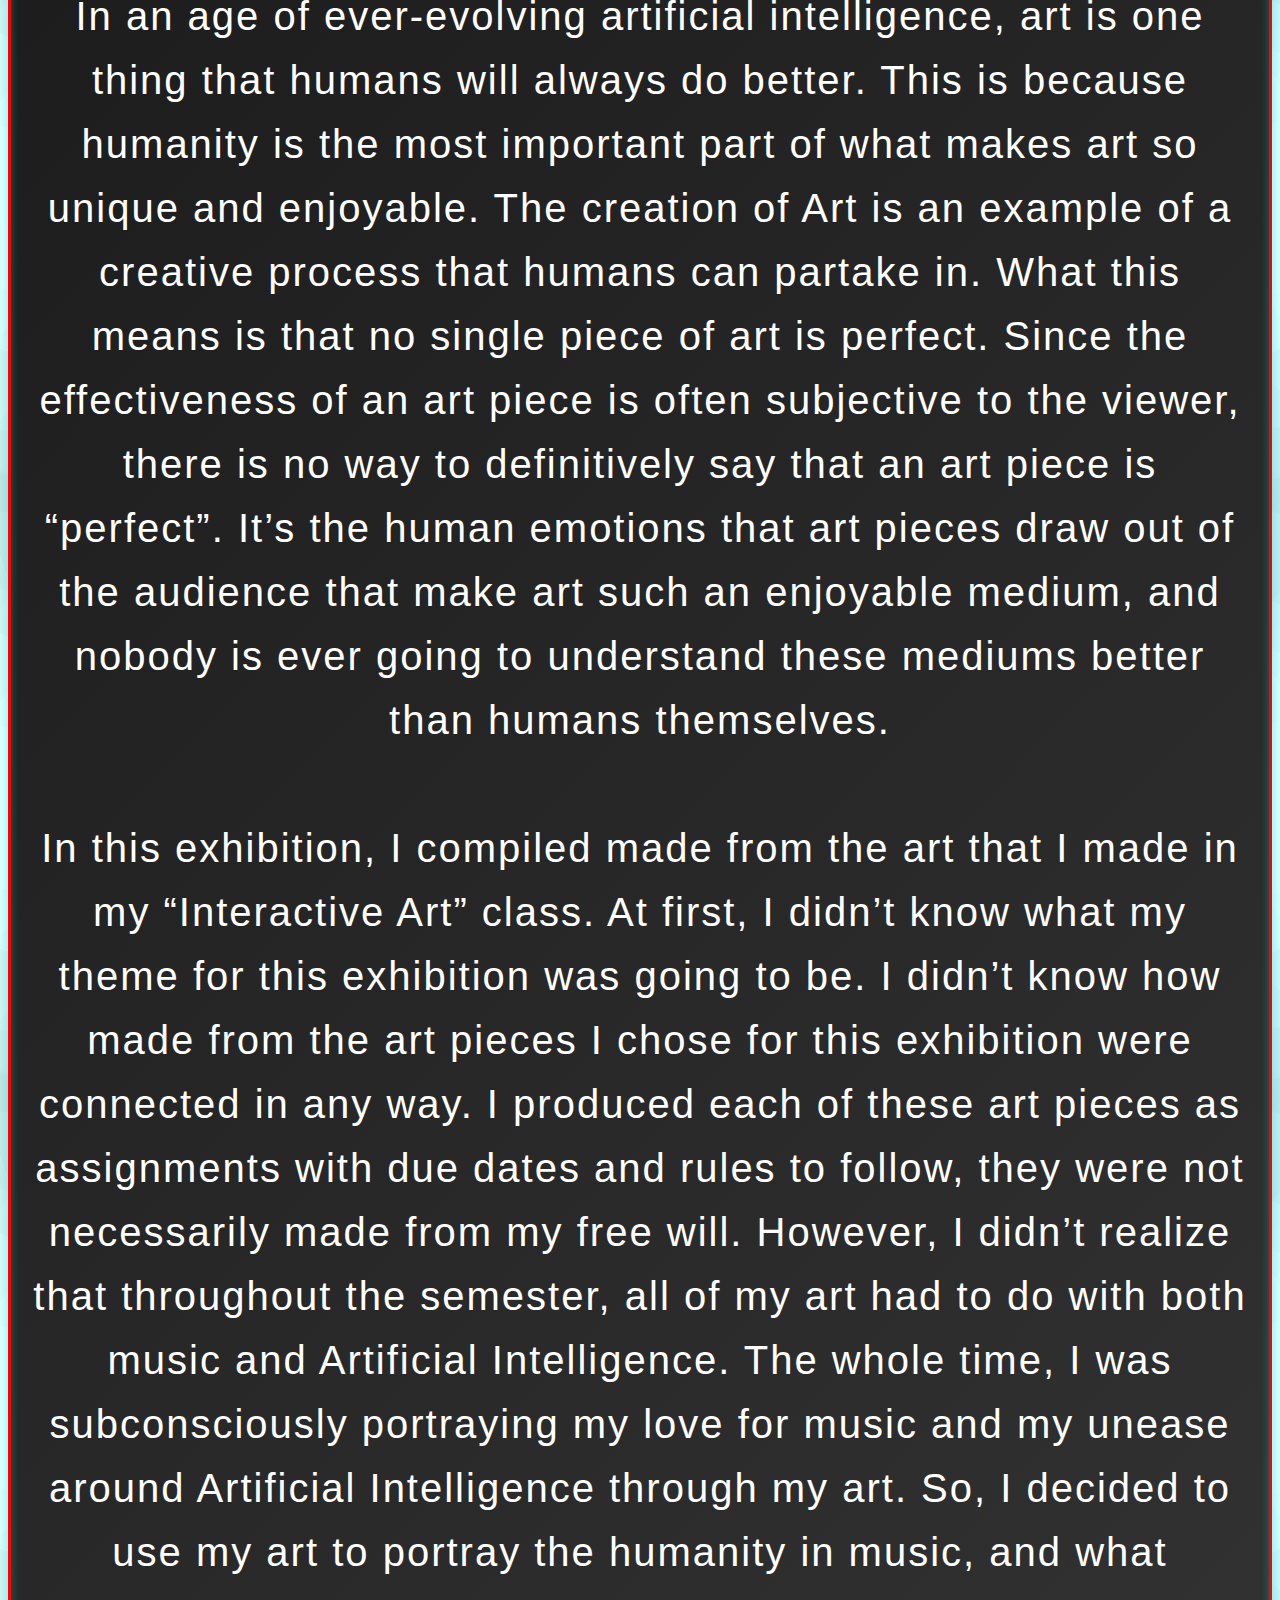
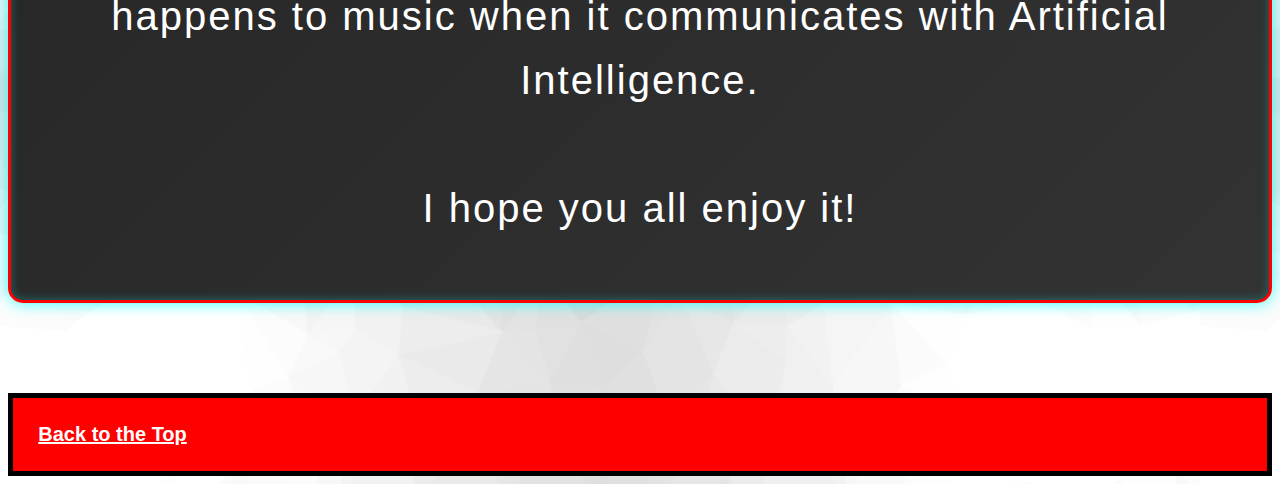
==== commit a0adf40c: "sssfsgfs" ====
--- a/Website-Art/about.html
+++ b/Website-Art/about.html
@@ -69,7 +69,7 @@
         </div>
 
         <h1 style="margin-right: 270px">
-            Theme
+            Artist Statement
         </h1>
 
         <br />
@@ -83,9 +83,9 @@
 
         <div class="about">
             <p>
-                My exhibition revolves around Music and A.I., and how they intertwine. With this exhibition, I wanted to highlight the best aspects of humanity, and why we will always be capable of making better art than Artificial Intelligence.<br />
-                In an age of ever-evolving artificial intelligence, art is one thing that humans will always do better. This is because humanity is the most important part of what makes art so unique and enjoyable. The creation of Art is an example of a creative process that humans can partake in. What this means is that no single piece of art is perfect. Since the effectiveness of an art piece is often subjective to the viewer, there is no way to definitively say that an art piece is “perfect”. It’s the human emotions that art pieces draw out of the audience that make art such an enjoyable medium, and nobody is ever going to understand these mediums better than humans themselves. <br />
-	            In this exhibition, I compiled made from the art that I made in my “Interactive Art” class. At first, I didn’t know what my theme for this exhibition was going to be. I didn’t know how made from the art pieces I chose for this exhibition were connected in any way. I produced each of these art pieces as assignments with due dates and rules to follow, they were not necessarily made from my free will. However, I didn’t realize that throughout the semester, all of my art had to do with both music and Artificial Intelligence. The whole time, I was subconsciously portraying my love for music and my unease around Artificial Intelligence through my art. So, I decided to use my art to portray the humanity in music, and what happens to music when it communicates with Artificial Intelligence. <br />
+                My exhibition revolves around Music and A.I., and how they intertwine. With this exhibition, I wanted to highlight the best aspects of humanity, and why we will always be capable of making better art than Artificial Intelligence.<br /><br />
+                In an age of ever-evolving artificial intelligence, art is one thing that humans will always do better. This is because humanity is the most important part of what makes art so unique and enjoyable. The creation of Art is an example of a creative process that humans can partake in. What this means is that no single piece of art is perfect. Since the effectiveness of an art piece is often subjective to the viewer, there is no way to definitively say that an art piece is “perfect”. It’s the human emotions that art pieces draw out of the audience that make art such an enjoyable medium, and nobody is ever going to understand these mediums better than humans themselves. <br /> <br />
+	            In this exhibition, I compiled made from the art that I made in my “Interactive Art” class. At first, I didn’t know what my theme for this exhibition was going to be. I didn’t know how made from the art pieces I chose for this exhibition were connected in any way. I produced each of these art pieces as assignments with due dates and rules to follow, they were not necessarily made from my free will. However, I didn’t realize that throughout the semester, all of my art had to do with both music and Artificial Intelligence. The whole time, I was subconsciously portraying my love for music and my unease around Artificial Intelligence through my art. So, I decided to use my art to portray the humanity in music, and what happens to music when it communicates with Artificial Intelligence. <br /> <br />
 	            I hope you all enjoy it! 
             </p>
         </div>
--- a/Website-Art/style.css
+++ b/Website-Art/style.css
@@ -249,14 +249,13 @@
     border-radius: 10px; 
 }
 
-img, video {
-    border: 5px solid white; 
+img, iframe {
+    border: 5px solid red; 
     border-radius: 10px; 
-    box-shadow: 0 0 15px rgba(255, 255, 255, 0.8); 
+    box-shadow: 0 0 15px rgba(255, 0, 0, 0.8); 
     transition: box-shadow 0.3s ease-in-out; 
 }
 
-img:hover, video:hover {
-    box-shadow: 0 0 25px rgba(255, 255, 255, 1); 
-}
-
+img:hover, iframe:hover {
+    box-shadow: 0 0 25px rgba(255, 0, 0, 1); 
+}
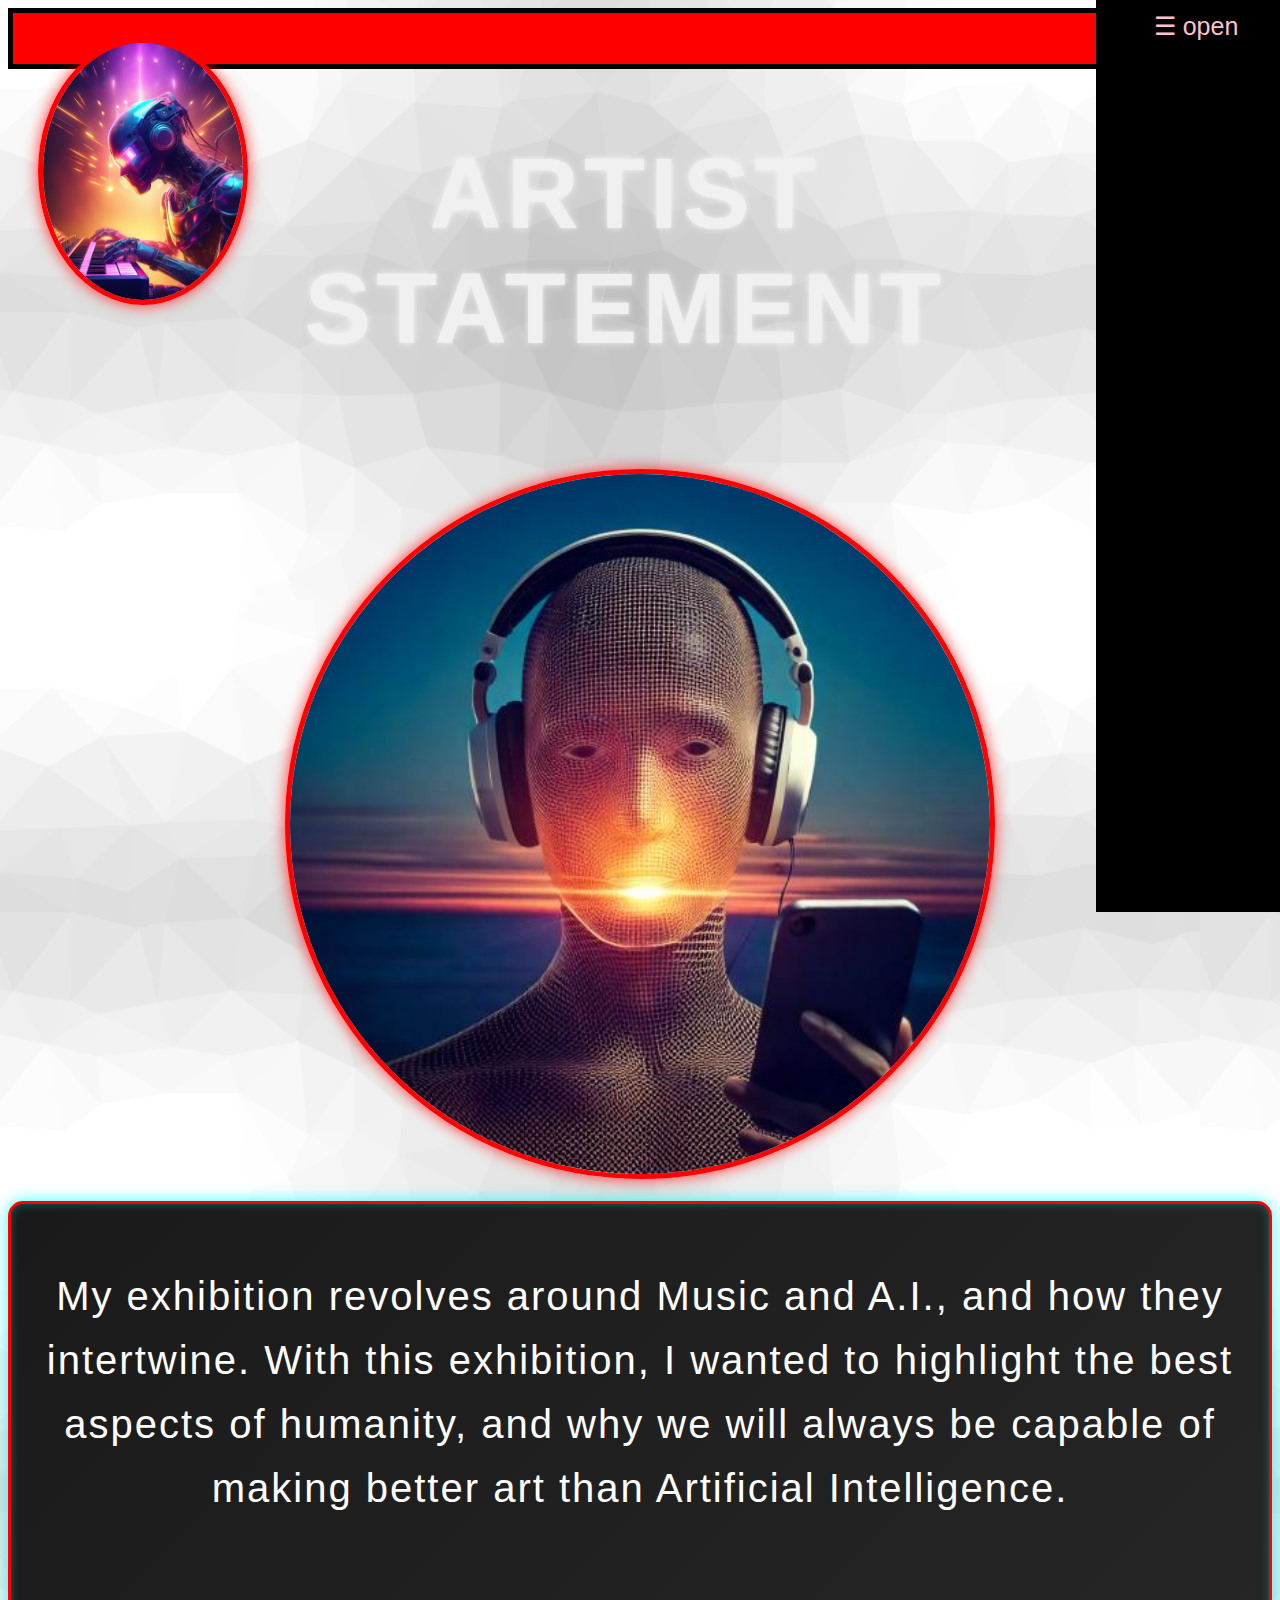
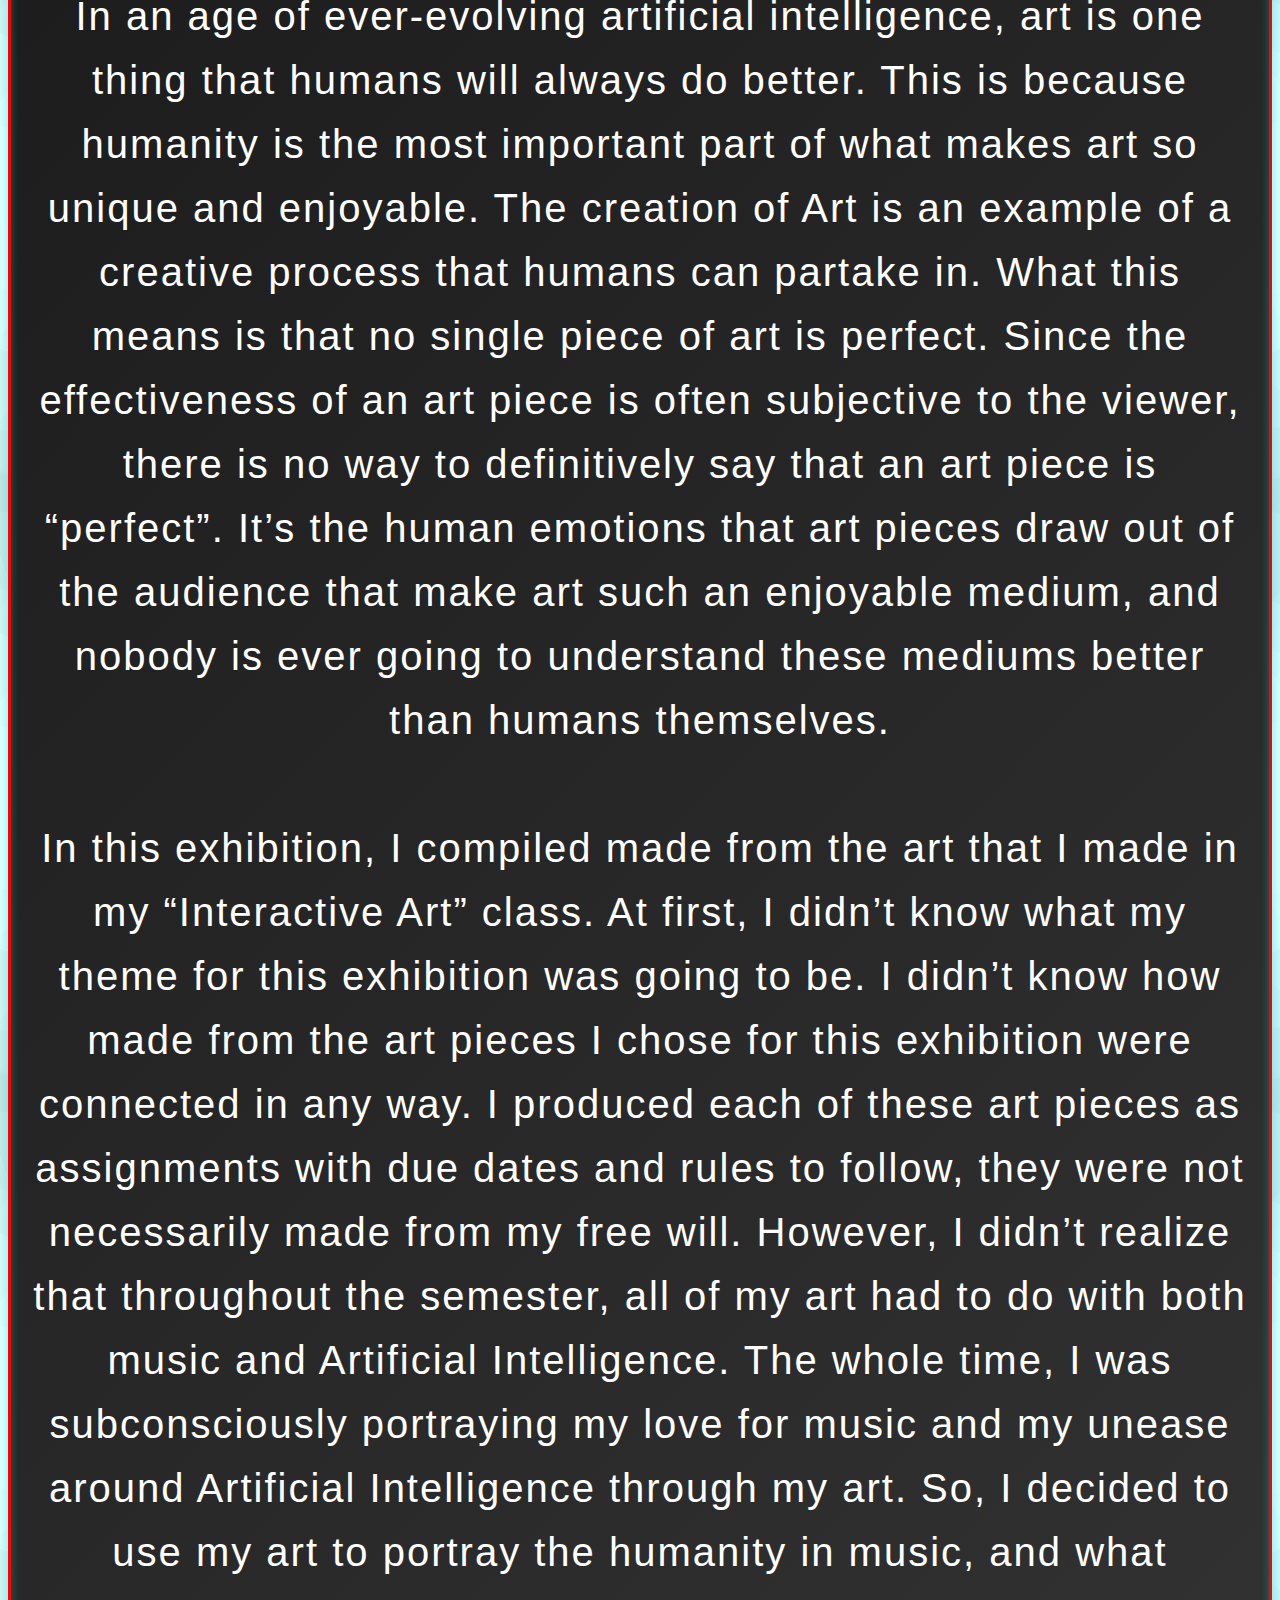
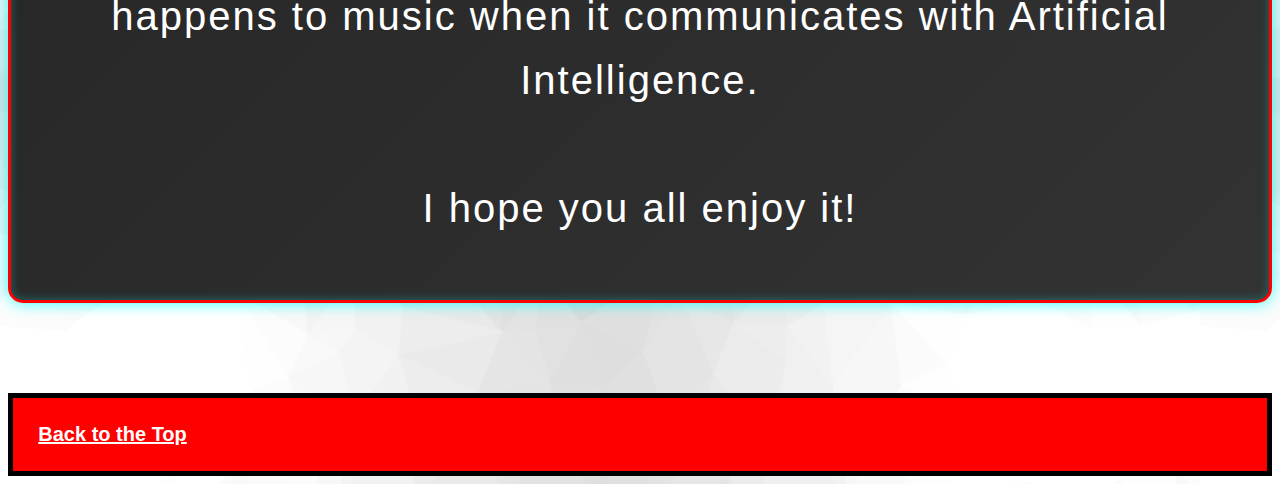
==== commit a1b047e8: "sfgssg" ====
--- a/Website-Art/about.html
+++ b/Website-Art/about.html
@@ -18,7 +18,7 @@
 
         <nav>
             <a href="index.html">
-                <img src="./images/Robot.jpeg" alt="Conor Manley" width="200" style="float: left">
+                <img src="./images/Robot.jpeg" alt="Conor Manley" class="circular-img" width="200" style="float: left">
             </a>
         </nav>
 
@@ -76,7 +76,7 @@
         <br />
 
         <div class="conor-photo">
-            <img src="./images/firefly.jpg" alt="Conor Manley" width="700">
+            <img src="./images/firefly.jpg" class="circular-img" alt="Conor Manley" width="700">
         </div>
 
         <br/>
--- a/Website-Art/style.css
+++ b/Website-Art/style.css
@@ -259,3 +259,14 @@
 img:hover, iframe:hover {
     box-shadow: 0 0 25px rgba(255, 0, 0, 1); 
 }
+
+.circular-img {
+    border-radius: 50%; 
+    border: 5px solid red; 
+    box-shadow: 0 0 15px rgba(255, 0, 0, 0.8);
+    transition: box-shadow 0.3s ease-in-out; 
+}
+
+.circular-img:hover {
+    box-shadow: 0 0 25px rgba(255, 0, 0, 1); 
+}
